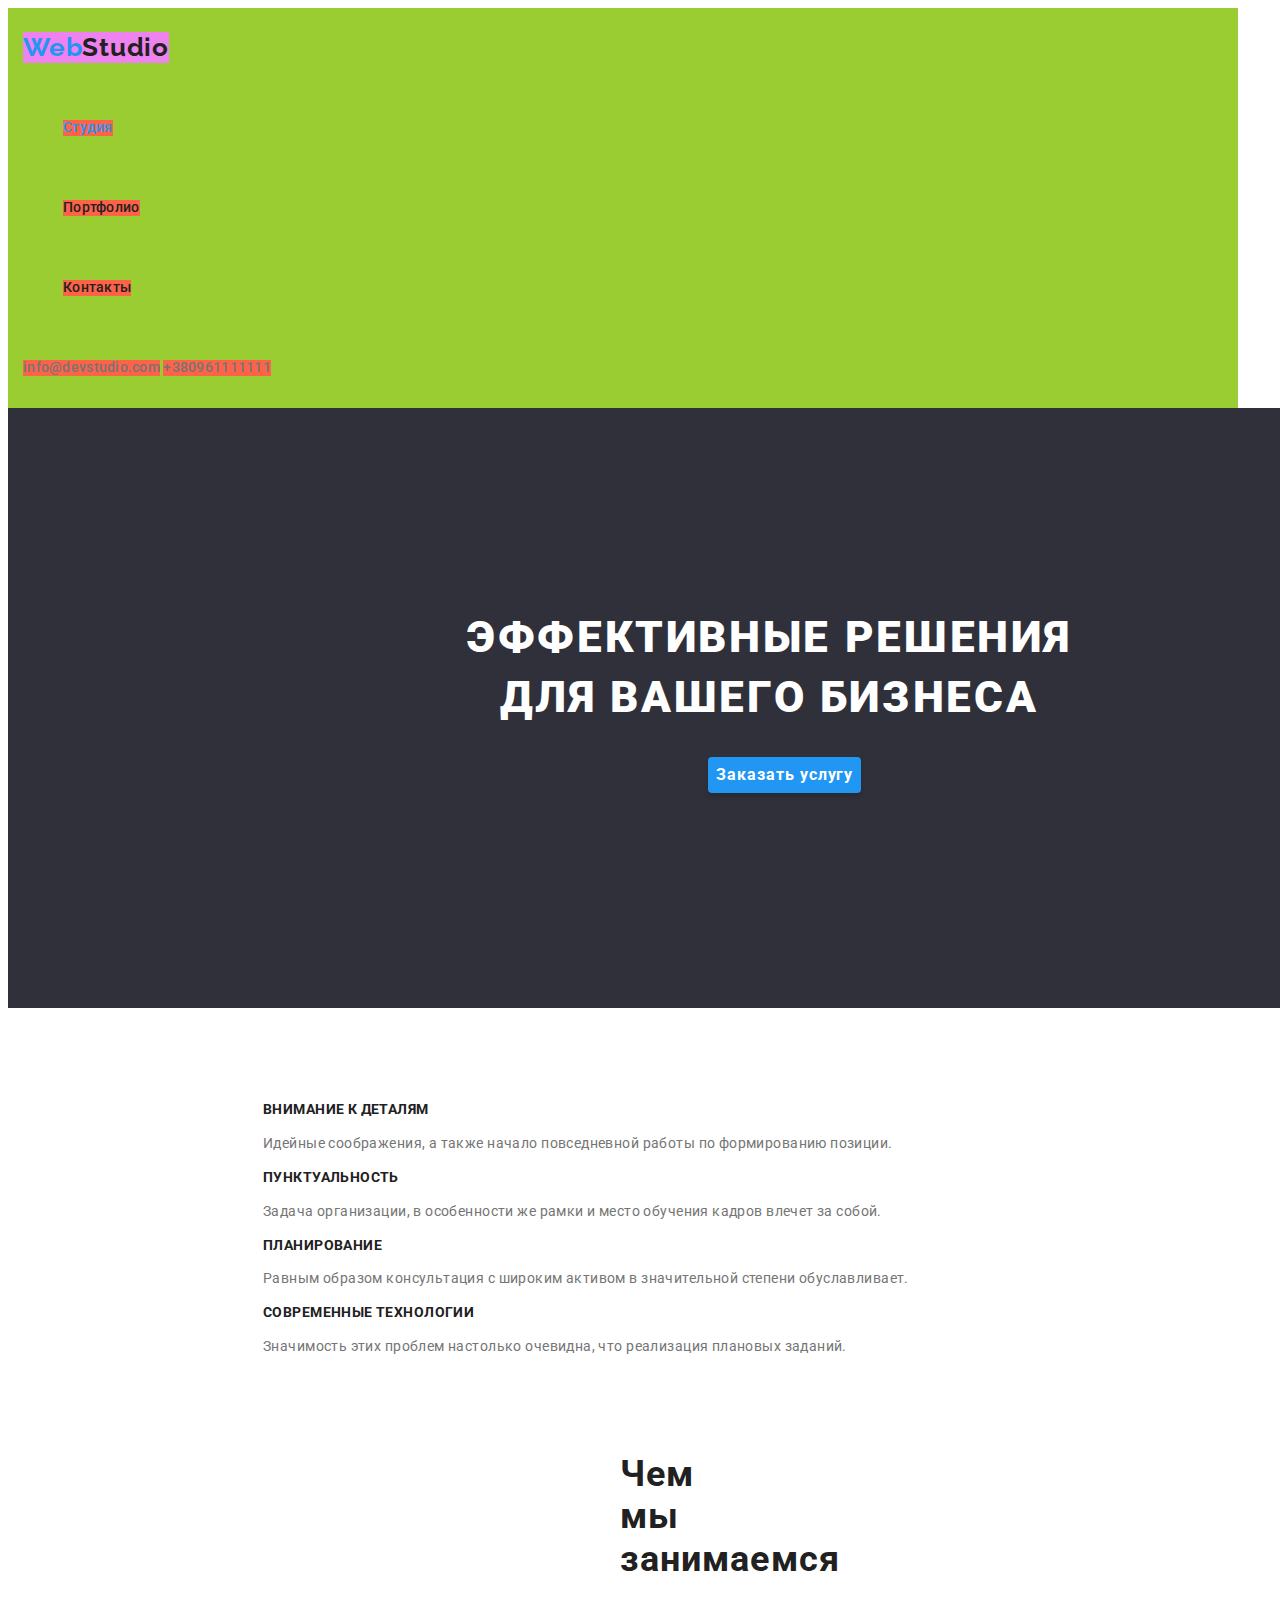
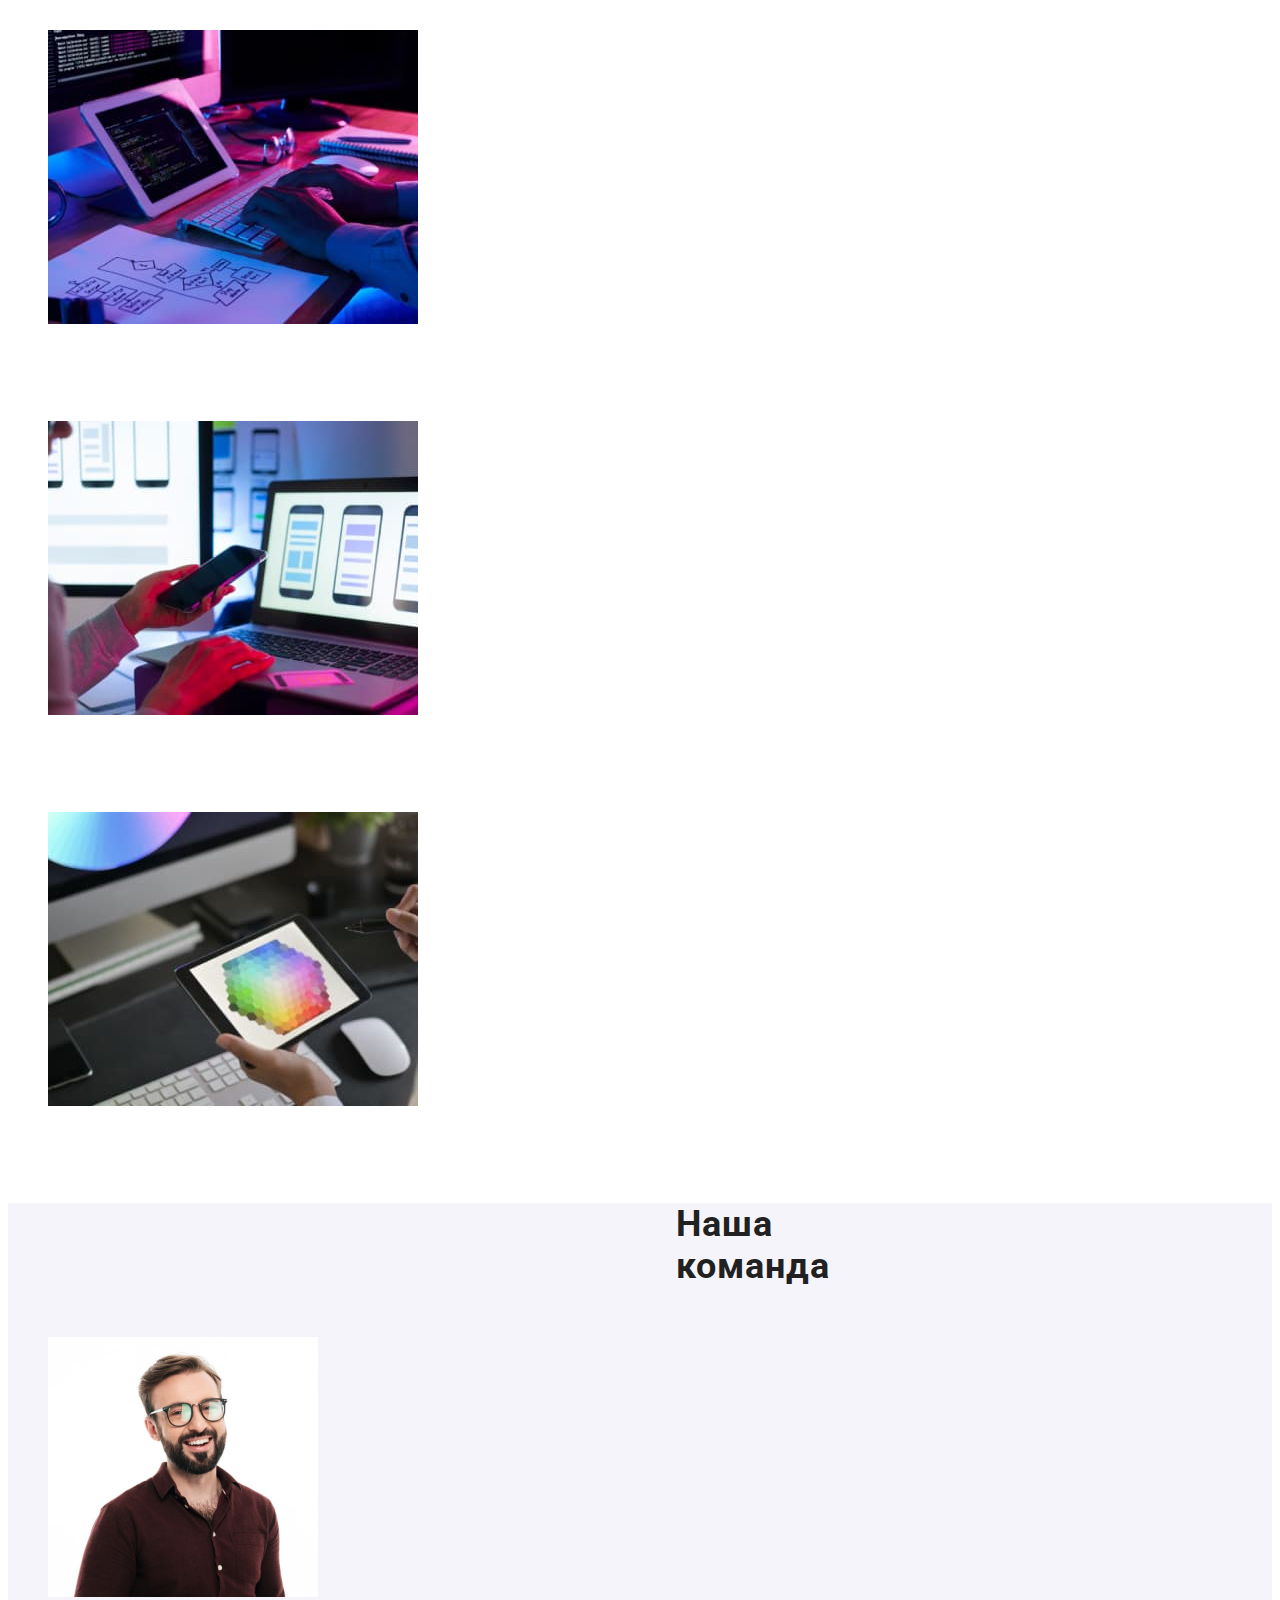
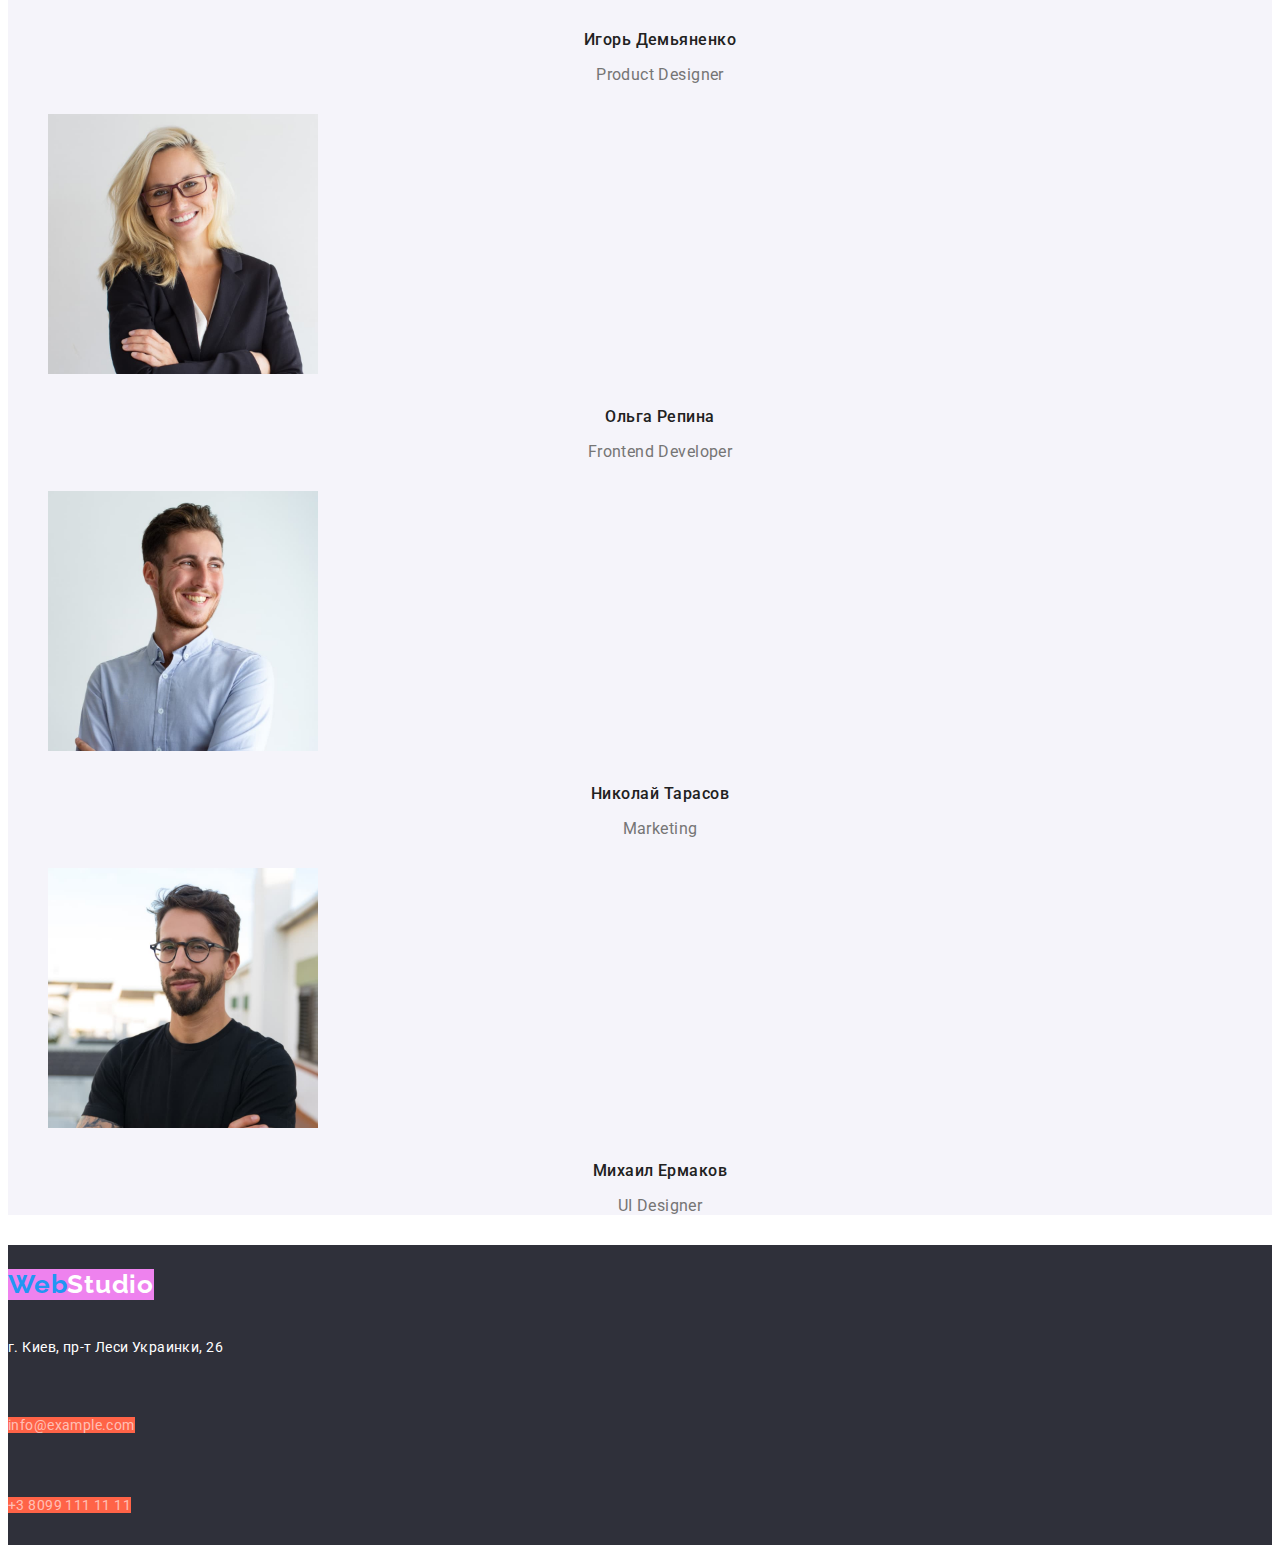
==== index.html @ 27094392 "Initial commit" ====
<!DOCTYPE html>
<html lang="ru">
  <head>
    <meta charset="UTF-8" />
    <meta http-equiv="X-UA-Compatible" content="IE=edge" />
    <meta name="viewport" content="width=device-width, initial-scale=1.0" />
    <title>Студия</title>
    <link rel="preconnect" href="https://fonts.googleapis.com" />
    <link rel="preconnect" href="https://fonts.gstatic.com" crossorigin />
    <link
      href="https://fonts.googleapis.com/css2?family=Raleway:wght@700&family=Roboto:wght@400;500;700;900&display=swap"
      rel="stylesheet"
    />
    <link rel="stylesheet" href="<link rel="stylesheet" href="https://cdn.jsdelivr.net/npm/modern-normalize@1.1.0/modern-normalize.css" />
    <link rel="stylesheet" href="./scc/styles.css" />
  </head>
  <body>
    <header class="header">
      <div class="container">
        <nav class="navigation">
          <a class="logo" href="./index.html"> Web<span class="logo-black">Studio</span> </a>
          <ul class="list">
            <li class="item">
              <a class="link navigation-link current" href="./index.html"
                >Студия</a
              >
            </li>
            <li class="item">
              <a class="link navigation-link" href="./portfolio.html"
                >Портфолио</a
              >
            </li>
            <li class="item">
              <a class="link navigation-link" href="">Контакты</a>
            </li>
          </ul>
        </nav>
        <a class="link mail" href="mailto:info@devstudio.com"
          >info@devstudio.com</a
        >
        <a class="link phone" href="tel:+380961111111">+380961111111</a>
      </>
    </header>
    <main>
      <section class="hero">
        <h1 class="hero-title">ЭФФЕКТИВНЫЕ РЕШЕНИЯ <br />ДЛЯ ВАШЕГО БИЗНЕСА</h1>
        <button type="button" class="main-btn">Заказать услугу</button>
      </section>
      <section class="benefits">
        <h2 class="visually-hidden">Преимущества компании</h2>
        <ul>
          <li class="list list-benefits">
            <h3 class="title-benefits">ВНИМАНИЕ К ДЕТАЛЯМ</h3>
            <p class="text-benefits">
              Идейные соображения, а также начало повседневной работы по
              формированию позиции.
            </p>
          </li>
          <li class="list list-benefits">
            <h3 class="title-benefits">ПУНКТУАЛЬНОСТЬ</h3>
            <p class="text-benefits">
              Задача организации, в особенности же рамки и место обучения кадров
              влечет за собой.
            </p>
          </li>
          <li class="list list-benefits">
            <h3 class="title-benefits">ПЛАНИРОВАНИЕ</h3>
            <p class="text-benefits">
              Равным образом консультация с широким активом в значительной
              степени обуславливает.
            </p>
          </li>
          <li class="list list-benefits">
            <h3 class="title-benefits">СОВРЕМЕННЫЕ ТЕХНОЛОГИИ</h3>
            <p class="text-benefits">
              Значимость этих проблем настолько очевидна, что реализация
              плановых заданий.
            </p>
          </li>
        </ul>
      </section>
      <section class="business">
        <h2 class="title business">Чем мы занимаемся</h2>
        <ul class="list">
          <li class="list business">
            <img
              src="./images/picture1.jpg"
              alt="руки печатают на клавиатуре"
              width="370"
              height="294"
            />
          </li>
          <li class="list business">
            <img
              src="./images/picture2.jpg"
              alt="одна рука держит телефон а другая лежит на ноутбуке"
              width="370"
              height="294"
            />
          </li>
          <li class="list business">
            <img
              src="./images/picture3.jpg"
              alt="рука держит планшет"
              width="370"
              height="294"
            />
          </li>
        </ul>
      </section>
      <section class="team">
        <h2 class="team title">Наша команда</h2>
        <ul class="team list">
          <li class="team link">
            <img
              src="./images/photo1.jpg"
              alt="Игорь Демьяненко"
              width="270"
              height="260"
            />
            <h3 class="team-member title">Игорь Демьяненко</h3>
            <p class="position">Product Designer</p>
          </li>
          <li class="team link">
            <img
              src="./images/photo2.jpg"
              alt=""
              width="Ольга Репина"
              height="260"
            />
            <h3 class="team-member title">Ольга Репина</h3>
            <p class="position">Frontend Developer</p>
          </li>
          <li class="team link">
            <img
              src="./images/photo3.jpg"
              alt="Николай Тарасов"
              width="270"
              height="260"
            />
            <h3 class="team-member title">Николай Тарасов</h3>
            <p class="position">Marketing</p>
          </li>
          <li class="team link">
            <img
              src="./images/photo4.jpg"
              alt="Михаил Ермаков"
              width="270"
              height="260"
            />
            <h3 class="team-member title">Михаил Ермаков</h3>
            <p class="position">UI Designer</p>
          </li>
        </ul>
      </section>
    </main>
    <footer class="footer">
      <a class="logo" href="/"> Web<span class="logo-white">Studio</span> </a>
      <address class="address">
        <p class="address-text">г. Киев, пр-т Леси Украинки, 26</p>
        <br />
        <a class="link mail" href="mailto:info@example.com"
          >info@example.com</a
        ><br />
        <a class="link phone" href="tel:+380991111111"
          >+3 8099 111 11 11</a
        >
      </address>
    </footer>
  </body>
</html>
---- scc/styles.css ----
:root {
  /* fonts */
  --main-font: "Roboto";
  --secondary-font: "Raleway";

  /* text colours */
  --accent-cl: #2196f3;
  --main-txt-cl: #757575;
  --secondary-txt-cl: #212121;
  --white: #ffffff;

  /* background colors */
  --main-bg: #ffffff;
  --secondary-bg: #f5f4fa;
  --hero-bg: #2f303a;
}

body {
  font-family: var(--main-font), sans-serif;
  font-size: 14px;
  letter-spacing: 0.03em;
  color: var(--main-txt-cl);
}




.visually-hidden {
  position: absolute;
  white-space: nowrap;
  width: 1px;
  height: 1px;
  overflow: hidden;
  border: 0;
  padding: 0;
  clip: rect(0 0 0 0);
  clip-path: inset(50%);
  margin: -1px;
}

.link.navigation-link.current {
  color: var(--accent-cl);
}

.link {
  text-decoration: none;
  color: currentColor;
}
.list {
  list-style: none;
}

h1, h2, h3, ul {margin: 0px;}

/* header */

.container {
  width: 1200px;
  /* margin-left: auto;
  margin-right: auto; */
  padding-left: 15px;
  padding-right: 15px;
 background-color: yellowgreen;
}


.header {
  font-weight: 500;
  font-size: 14px;
  line-height: 1.14;
  letter-spacing: 0.02em;
  color: var(--secondary-txt-cl);
}

.link.navigation-link,
.link.mail, .link.phone {
  display: inline-block;
  margin-top: 32px;
 margin-bottom: 32px;
background-color: tomato;}

.link.navigation-link:hover,
.link.navigation-link:focus {
  color: var(--accent-cl);
}


.link.mail:hover,
.link.mail:focus {
  color: var(--accent-cl);
}

.link.phone:hover,
.link.phone:focus {
  color: var(--accent-cl);
}

.link.phone, .link.mail {
  color: var(--main-txt-cl);
}

.logo {
  font-family: "Raleway";
  font-weight: 700;
  font-size: 26px;
  line-height: 1.19;
  /* identical to box height */
  letter-spacing: 0.03em;
  color: var(--accent-cl);
  text-decoration: none;
  display: inline-block;
  margin-top: 24px;
  margin-bottom: 25px;
  background-color: violet;
}
.logo-black {
  color: #212121;
}
.logo-white {
  color: var(--white);
}
 


/* hero */

.hero {
  background-color: var(--hero-bg);
  width: 1600px;
  height: 600px;
  margin-bottom: 94px;

}
.hero-title {
  font-weight: 900;
  font-size: 44px;
  line-height: 1.36;
  text-align: center;
  letter-spacing: 0.06em;
  text-transform: uppercase;
  color: var(--white);
  
  display: inline-block;
  text-align: center;
  margin-top: 200px;
  margin-bottom: 30px;
  margin-left: 459px;
  margin-right: 452px;

}

.main-btn {
  font-family: inherit;
  font-weight: 700;
  font-size: 16px;
  line-height: 1.88;
  display: flex;
  align-items: center;
  text-align: center;
  letter-spacing: 0.06em;
  color: var(--white);
  background-color: var(--accent-cl);
  border-color: transparent;
  cursor: pointer;
  box-shadow: 0px 4px 4px rgba(0, 0, 0, 0.15);
  
  text-align: center;
  display: inline-block;
  margin-left: 700px;
  margin-right: 700px;
  margin-bottom: 200px;

  border-radius: 4px;

}

/* benefits section */

.benefits {
 
  margin-left: 215px;
  margin-right: 215px;
  margin-bottom: 94px;
}


.title-benefits {
  font-weight: 700;
  font-size: 14px;
  line-height: 1.14;
  text-transform: uppercase;
  color: var(--secondary-txt-cl);
}
.text-benefits {
  font-size: 14px;
  line-height: 1.71;
  /* or 171% */
}
/* section business */



.title.business {
  font-weight: 700;
  font-size: 36px;
  line-height: 1.17;
  text-align: center;
  letter-spacing: 0.03em;
  color: var(--secondary-txt-cl);

  margin-left: 612px;
  margin-right: 612px;
  margin-bottom: 50px;
}
.business .list {
  margin-bottom: 94px;
}

/* section team */

.team {
  background-color: var(--secondary-bg);
}
.team.title {
  font-weight: 700;
  font-size: 36px;
  line-height: 1.17;
  text-align: center;
  letter-spacing: 0.03em;
  color: var(--secondary-txt-cl);
  margin-top: 94px;
  margin-right: 668px;
  margin-left: 668px;
  margin-bottom: 50px;
}

.team-member.title {
  font-weight: 500;
  font-size: 16px;
  line-height: 1.19;
  /* identical to box height */
  text-align: center;
  letter-spacing: 0.03em;
  color: var(--secondary-txt-cl);
  margin-top: 30px;
  margin-bottom: 10px;

}

.position {
  font-size: 16px;
  line-height: 1.19;
  /* identical to box height */
  text-align: center;
  margin-bottom: 30px;
}

/* footer */

.footer {
  background-color: #2f303a;
}
.address {
  font-family: inherit;
  font-style: normal;
}
.address-text {
  color: var(--white);
}
.footer .link.phone,
.footer .link.mail {
  color: rgba(255, 255, 255, 0.6);
}
.footer .link.phone:hover,
.footer .link.phone:focus {
  color:var(--accent-cl) }

.footer .link.mail:hover,
.footer .link.mail:focus {
  color:var(--accent-cl) }

.secondary-btn {
  font-family: inherit;
  font-weight: 500;
  font-size: 16px;
  line-height: 1.63;
  /* identical to box height, or 162% */
  text-align: center;
  letter-spacing: 0.03em;
  color: var(--secondary-txt-cl);
  border: none;
  background-color: #f5f4fa;
  cursor: pointer;
}

.secondary-btn:hover,
.secondary-btn:focus {
  color: #ffffff;
  background-color: #2196f3;
}

.project-title {
  font-weight: 700;
  font-size: 18px;
  line-height: 2;
  /* identical to box height, or 200% */
  letter-spacing: 0.06em;
  color: var(--secondary-txt-cl);
}

.project-subtitle {
  font-size: 16px;
  line-height: 1.88;
  /* identical to box height, or 188% */
  letter-spacing: 0.03em;
  color: var(--main-txt-cl);
}
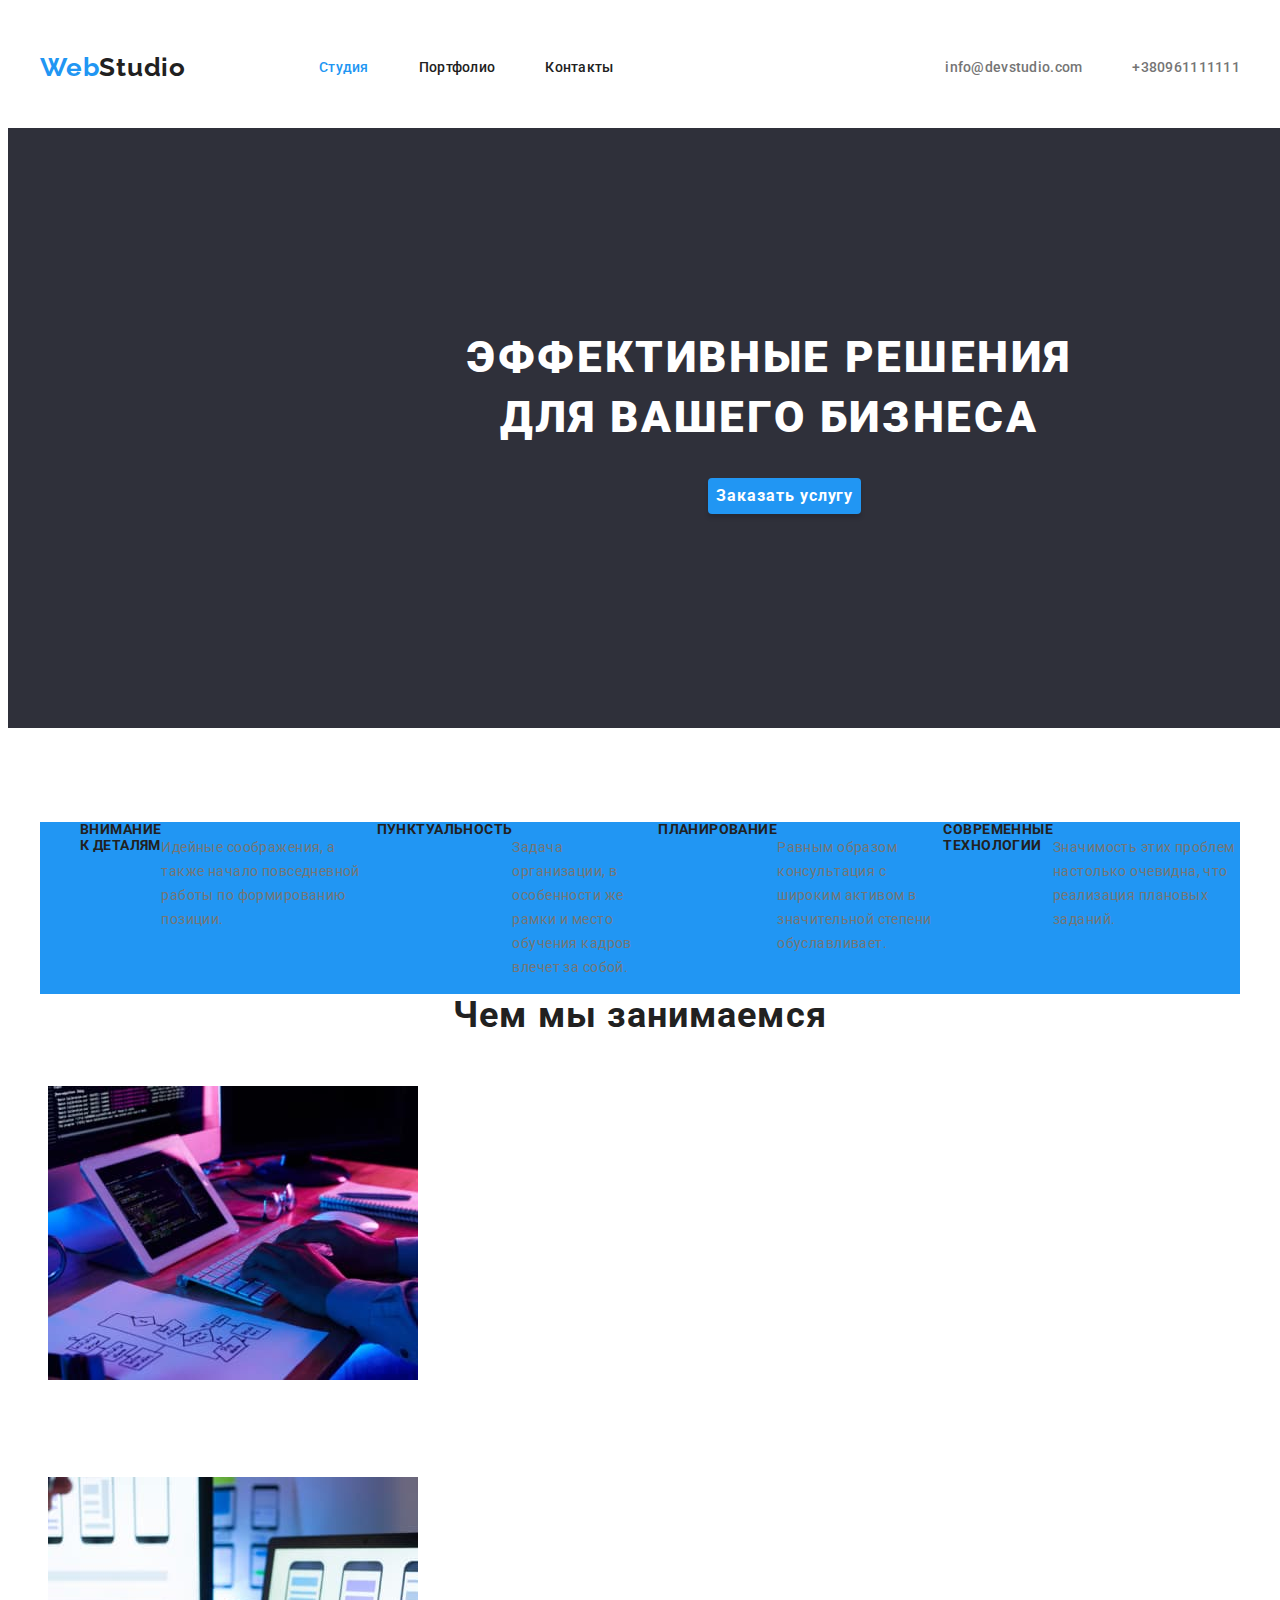
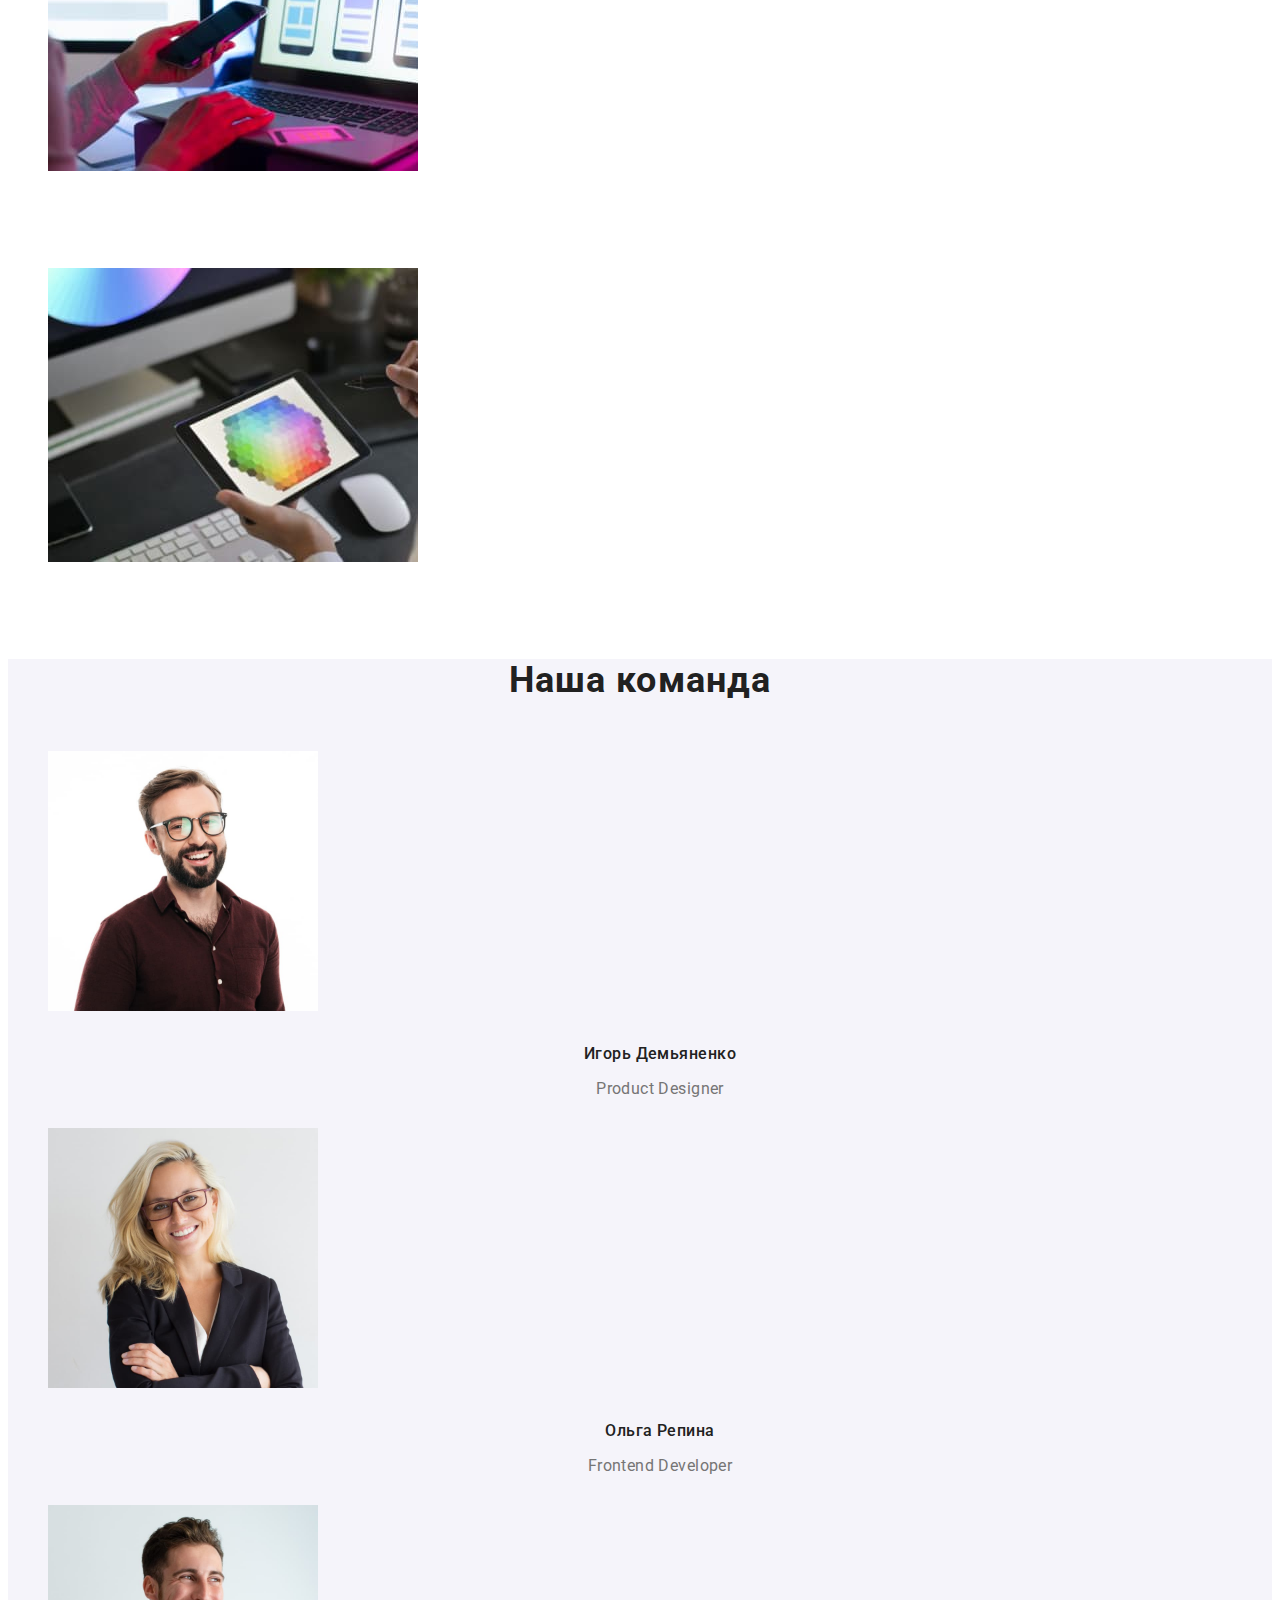
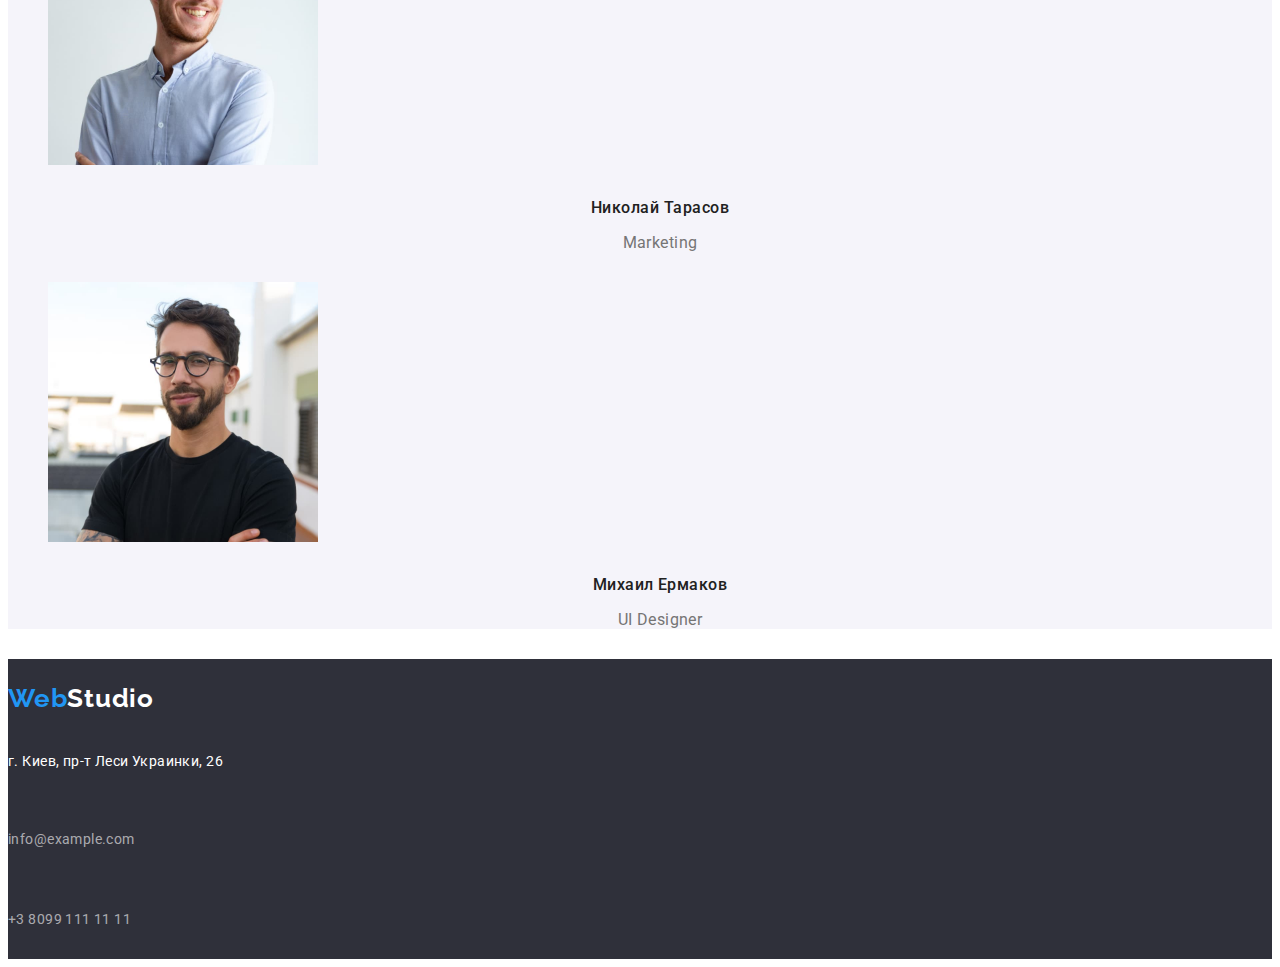
==== commit b12fbfdb: "создание флекс-боксов" ====
--- a/index.html
+++ b/index.html
@@ -17,8 +17,9 @@
   <body>
     <header class="header">
       <div class="container">
+        <a class="logo" href="./index.html"> Web<span class="logo-black">Studio</span> </a>
         <nav class="navigation">
-          <a class="logo" href="./index.html"> Web<span class="logo-black">Studio</span> </a>
+         
           <ul class="list">
             <li class="item">
               <a class="link navigation-link current" href="./index.html"
@@ -39,7 +40,7 @@
           >info@devstudio.com</a
         >
         <a class="link phone" href="tel:+380961111111">+380961111111</a>
-      </>
+      <div/>
     </header>
     <main>
       <section class="hero">
@@ -48,7 +49,7 @@
       </section>
       <section class="benefits">
         <h2 class="visually-hidden">Преимущества компании</h2>
-        <ul>
+        <ul class="list">
           <li class="list list-benefits">
             <h3 class="title-benefits">ВНИМАНИЕ К ДЕТАЛЯМ</h3>
             <p class="text-benefits">
--- a/scc/styles.css
+++ b/scc/styles.css
@@ -42,6 +42,10 @@
   color: var(--accent-cl);
 }
 
+.link.navigation-link {display: inline-block;
+padding-top: 20px;
+padding-bottom: 20px;}
+
 .link {
   text-decoration: none;
   color: currentColor;
@@ -50,17 +54,36 @@
   list-style: none;
 }
 
+.link.mail + .link.phone {margin-left: 50px;}
+
+
 h1, h2, h3, ul {margin: 0px;}
 
 /* header */
+
+
+.navigation .list {display: flex;
+}
+
+/* .navigation .item {
+  margin-right: 50px;
+}
+
+.navigation .item:last-child { margin-right: 0px;} */
+
+.navigation .item:not(:last-child) {margin-right: 50px;}
 
 .container {
   width: 1200px;
-  /* margin-left: auto;
-  margin-right: auto; */
+  margin-left:auto;
+  margin-right:auto; 
   padding-left: 15px;
   padding-right: 15px;
- background-color: yellowgreen;
+
+ display: flex;
+align-items: center;
+
+
 }
 
 
@@ -76,8 +99,7 @@
 .link.mail, .link.phone {
   display: inline-block;
   margin-top: 32px;
- margin-bottom: 32px;
-background-color: tomato;}
+ margin-bottom: 32px;}
 
 .link.navigation-link:hover,
 .link.navigation-link:focus {
@@ -98,6 +120,7 @@
 .link.phone, .link.mail {
   color: var(--main-txt-cl);
 }
+.link.mail {margin-left: auto;}
 
 .logo {
   font-family: "Raleway";
@@ -111,7 +134,7 @@
   display: inline-block;
   margin-top: 24px;
   margin-bottom: 25px;
-  background-color: violet;
+  margin-right: 93px;
 }
 .logo-black {
   color: #212121;
@@ -177,18 +200,32 @@
 /* benefits section */
 
 .benefits {
- 
-  margin-left: 215px;
-  margin-right: 215px;
-  margin-bottom: 94px;
-}
-
+  width: 1200px;
+  margin-left:auto;
+  margin-right:auto; 
+  padding-left: 15px;
+  padding-right: 15px;
+/* 
+ display: flex;
+align-items: center; */
+}
+
+
+.benefits .list {
+  display:flex;
+  background-color: #2196f3;
+}
+
+/* .list.list-benefits {width: 300px;
+
+background-color: violet;} */
 
 .title-benefits {
+
   font-weight: 700;
   font-size: 14px;
   line-height: 1.14;
-  text-transform: uppercase;
+  /* text-transform: uppercase; */
   color: var(--secondary-txt-cl);
 }
 .text-benefits {
@@ -208,8 +245,7 @@
   letter-spacing: 0.03em;
   color: var(--secondary-txt-cl);
 
-  margin-left: 612px;
-  margin-right: 612px;
+
   margin-bottom: 50px;
 }
 .business .list {
@@ -229,8 +265,7 @@
   letter-spacing: 0.03em;
   color: var(--secondary-txt-cl);
   margin-top: 94px;
-  margin-right: 668px;
-  margin-left: 668px;
+
   margin-bottom: 50px;
 }
 
@@ -299,6 +334,29 @@
   background-color: #2196f3;
 }
 
+
+.projects {
+  width: 1200px;
+  padding-left: 15;
+  padding-right: 15;
+  margin-right: auto;
+  margin-left: auto;
+}
+
+.projects-list {
+  display: flex;
+  flex-wrap: wrap;
+
+}
+
+.project-item {width: 370px;
+  margin-right: 30px;
+}
+
+.project-item:nth-child(3n) {
+  margin-right: 0px;
+}
+
 .project-title {
   font-weight: 700;
   font-size: 18px;
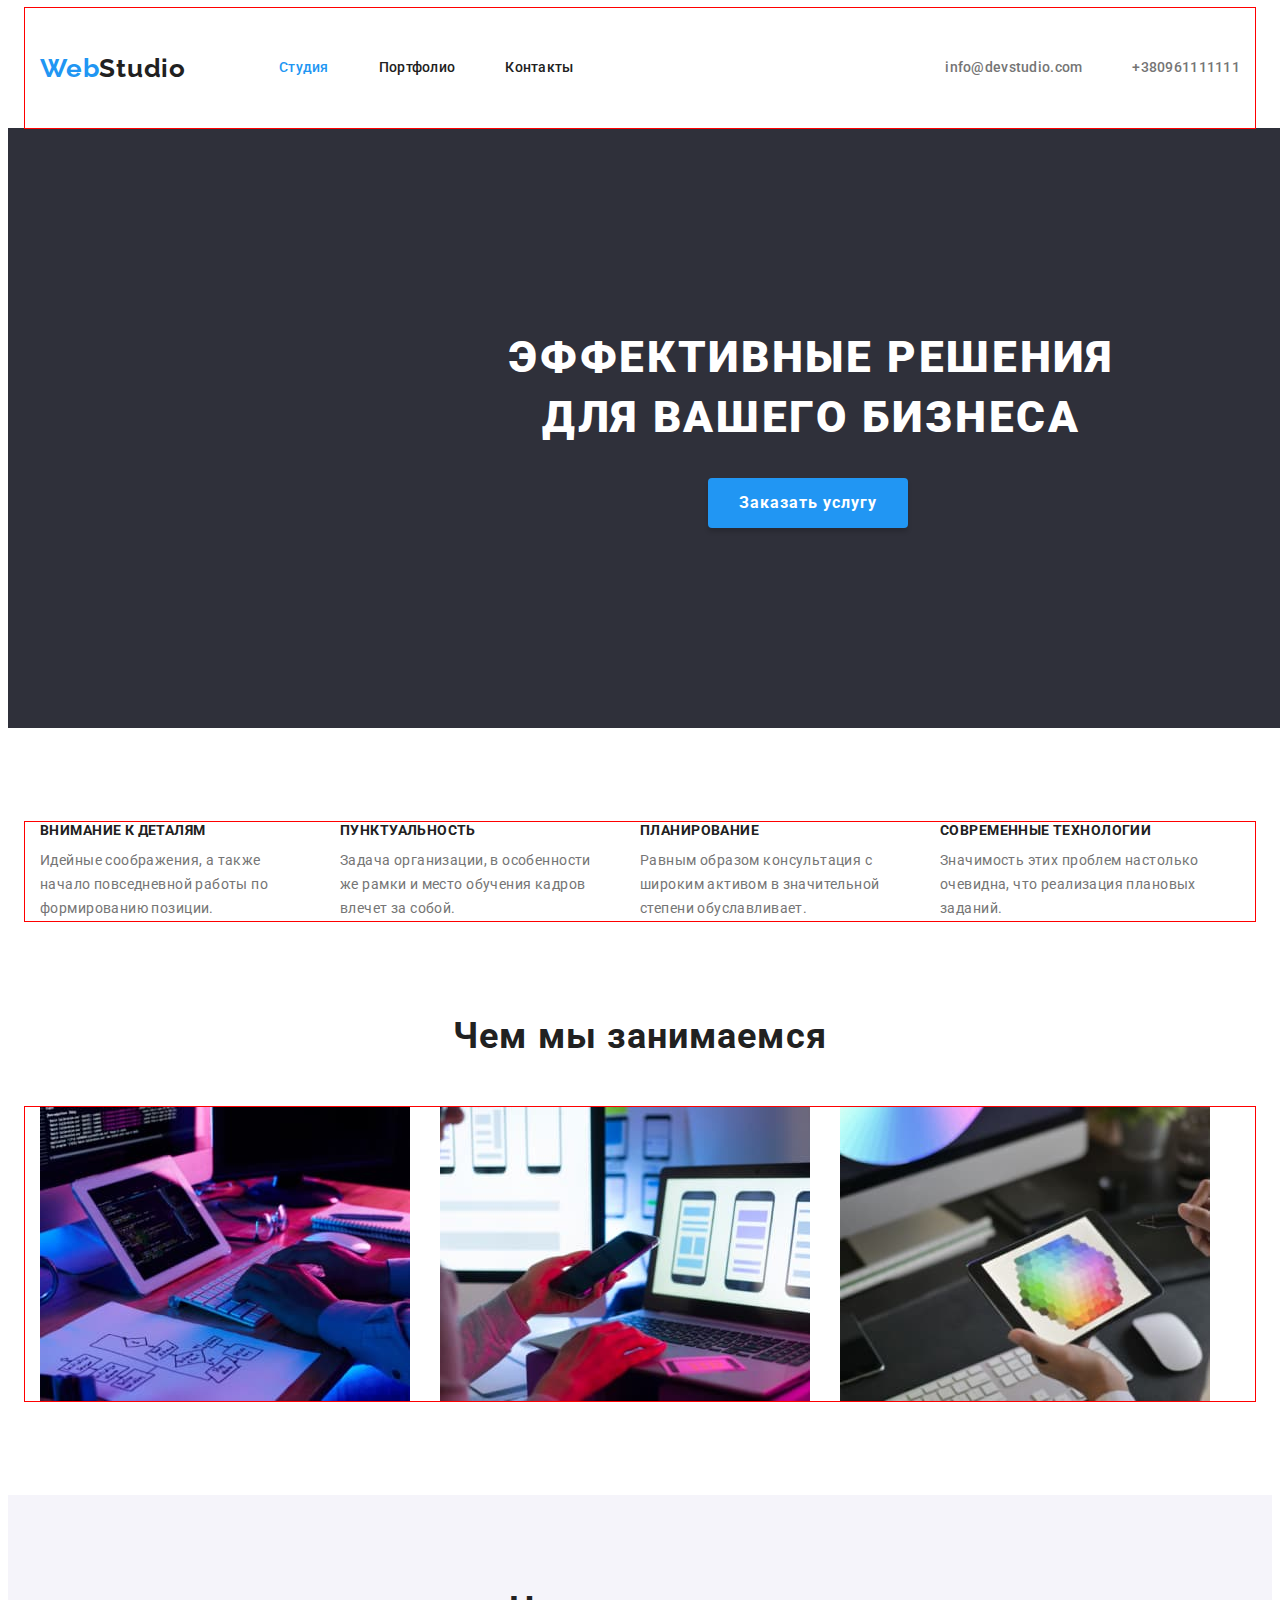
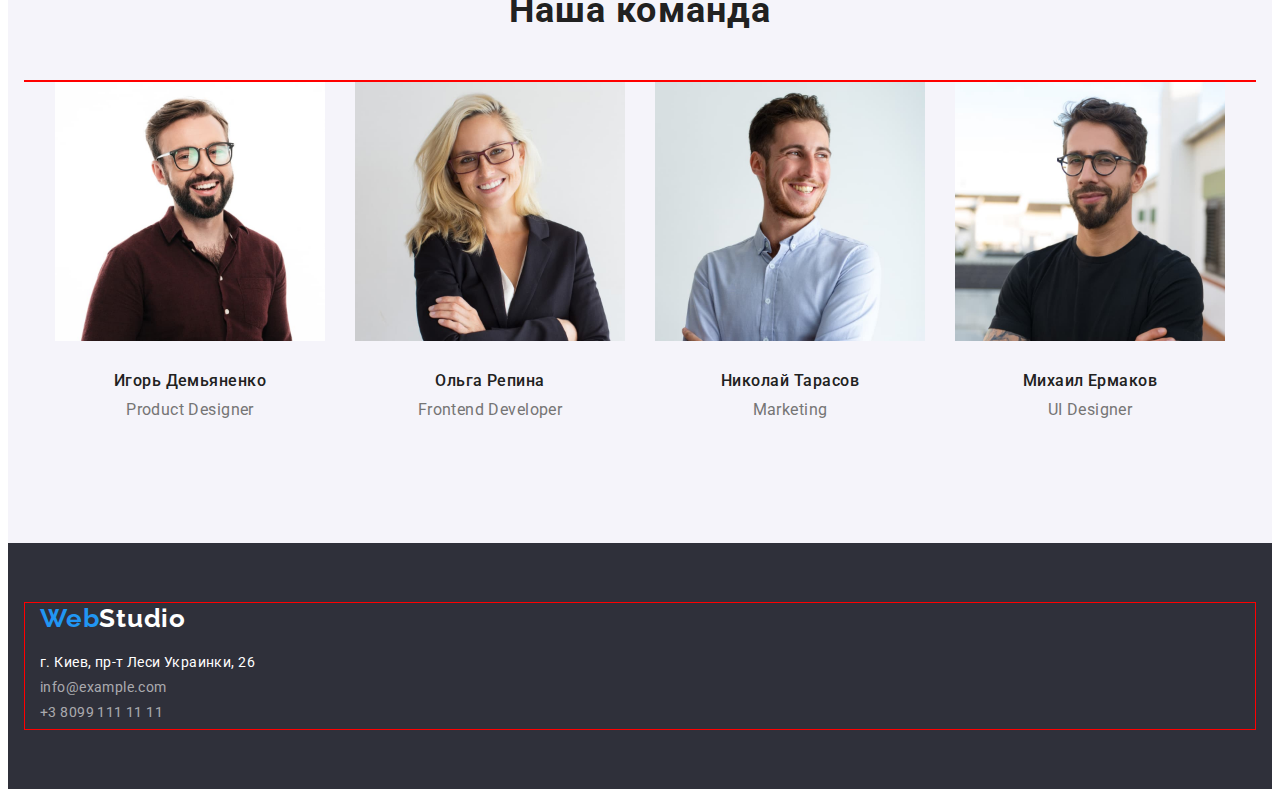
==== commit 603ddcab: "fix flex" ====
--- a/index.html
+++ b/index.html
@@ -11,12 +11,12 @@
       href="https://fonts.googleapis.com/css2?family=Raleway:wght@700&family=Roboto:wght@400;500;700;900&display=swap"
       rel="stylesheet"
     />
-    <link rel="stylesheet" href="<link rel="stylesheet" href="https://cdn.jsdelivr.net/npm/modern-normalize@1.1.0/modern-normalize.css" />
+    <link rel="stylesheet" href="https://cdnjs.cloudflare.com/ajax/libs/modern-normalize/1.1.0/modern-normalize.min.css" integrity="sha512-wpPYUAdjBVSE4KJnH1VR1HeZfpl1ub8YT/NKx4PuQ5NmX2tKuGu6U/JRp5y+Y8XG2tV+wKQpNHVUX03MfMFn9Q==" crossorigin="anonymous" referrerpolicy="no-referrer" />
     <link rel="stylesheet" href="./scc/styles.css" />
   </head>
   <body>
     <header class="header">
-      <div class="container">
+      <div class="container header-container">
         <a class="logo" href="./index.html"> Web<span class="logo-black">Studio</span> </a>
         <nav class="navigation">
          
@@ -47,126 +47,136 @@
         <h1 class="hero-title">ЭФФЕКТИВНЫЕ РЕШЕНИЯ <br />ДЛЯ ВАШЕГО БИЗНЕСА</h1>
         <button type="button" class="main-btn">Заказать услугу</button>
       </section>
-      <section class="benefits">
+      <section class="benefits section">
         <h2 class="visually-hidden">Преимущества компании</h2>
-        <ul class="list">
-          <li class="list list-benefits">
-            <h3 class="title-benefits">ВНИМАНИЕ К ДЕТАЛЯМ</h3>
-            <p class="text-benefits">
-              Идейные соображения, а также начало повседневной работы по
-              формированию позиции.
-            </p>
-          </li>
-          <li class="list list-benefits">
-            <h3 class="title-benefits">ПУНКТУАЛЬНОСТЬ</h3>
-            <p class="text-benefits">
-              Задача организации, в особенности же рамки и место обучения кадров
-              влечет за собой.
-            </p>
-          </li>
-          <li class="list list-benefits">
-            <h3 class="title-benefits">ПЛАНИРОВАНИЕ</h3>
-            <p class="text-benefits">
-              Равным образом консультация с широким активом в значительной
-              степени обуславливает.
-            </p>
-          </li>
-          <li class="list list-benefits">
-            <h3 class="title-benefits">СОВРЕМЕННЫЕ ТЕХНОЛОГИИ</h3>
-            <p class="text-benefits">
-              Значимость этих проблем настолько очевидна, что реализация
-              плановых заданий.
-            </p>
-          </li>
-        </ul>
+       
+          <ul class="container list-ben ">
+            <li class="list list-benefits">
+              <h3 class="title-benefits">ВНИМАНИЕ К ДЕТАЛЯМ</h3>
+              <p class="text-benefits">
+                Идейные соображения, а также начало повседневной работы по
+                формированию позиции.
+              </p>
+            </li>
+            <li class="list list-benefits">
+              <h3 class="title-benefits">ПУНКТУАЛЬНОСТЬ</h3>
+              <p class="text-benefits">
+                Задача организации, в особенности же рамки и место обучения кадров
+                влечет за собой.
+              </p>
+            </li>
+            <li class="list list-benefits">
+              <h3 class="title-benefits">ПЛАНИРОВАНИЕ</h3>
+              <p class="text-benefits">
+                Равным образом консультация с широким активом в значительной
+                степени обуславливает.
+              </p>
+            </li>
+            <li class="list list-benefits">
+              <h3 class="title-benefits">СОВРЕМЕННЫЕ ТЕХНОЛОГИИ</h3>
+              <p class="text-benefits">
+                Значимость этих проблем настолько очевидна, что реализация
+                плановых заданий.
+              </p>
+            </li>
+          </ul>
+     
       </section>
-      <section class="business">
-        <h2 class="title business">Чем мы занимаемся</h2>
-        <ul class="list">
-          <li class="list business">
-            <img
-              src="./images/picture1.jpg"
-              alt="руки печатают на клавиатуре"
-              width="370"
-              height="294"
-            />
-          </li>
-          <li class="list business">
-            <img
-              src="./images/picture2.jpg"
-              alt="одна рука держит телефон а другая лежит на ноутбуке"
-              width="370"
-              height="294"
-            />
-          </li>
-          <li class="list business">
-            <img
-              src="./images/picture3.jpg"
-              alt="рука держит планшет"
-              width="370"
-              height="294"
-            />
-          </li>
-        </ul>
+      <section class="business section">
+      
+          <h2 class="title business">Чем мы занимаемся</h2>
+         
+          <div class="container">
+            <ul class="list business">
+                <li class="item business">
+                  <img
+                    src="./images/picture1.jpg"
+                    alt="руки печатают на клавиатуре"
+                    width="370"
+                    height="294"
+                  />
+                </li>
+                <li class="item business">
+                  <img
+                    src="./images/picture2.jpg"
+                    alt="одна рука держит телефон а другая лежит на ноутбуке"
+                    width="370"
+                    height="294"
+                  />
+                </li>
+                <li class="item business">
+                  <img
+                    src="./images/picture3.jpg"
+                    alt="рука держит планшет"
+                    width="370"
+                    height="294"
+                  />
+                </li>
+            </ul>
+          </div>
+   
+        
       </section>
-      <section class="team">
-        <h2 class="team title">Наша команда</h2>
-        <ul class="team list">
-          <li class="team link">
-            <img
-              src="./images/photo1.jpg"
-              alt="Игорь Демьяненко"
-              width="270"
-              height="260"
-            />
-            <h3 class="team-member title">Игорь Демьяненко</h3>
-            <p class="position">Product Designer</p>
-          </li>
-          <li class="team link">
-            <img
-              src="./images/photo2.jpg"
-              alt=""
-              width="Ольга Репина"
-              height="260"
-            />
-            <h3 class="team-member title">Ольга Репина</h3>
-            <p class="position">Frontend Developer</p>
-          </li>
-          <li class="team link">
-            <img
-              src="./images/photo3.jpg"
-              alt="Николай Тарасов"
-              width="270"
-              height="260"
-            />
-            <h3 class="team-member title">Николай Тарасов</h3>
-            <p class="position">Marketing</p>
-          </li>
-          <li class="team link">
-            <img
-              src="./images/photo4.jpg"
-              alt="Михаил Ермаков"
-              width="270"
-              height="260"
-            />
-            <h3 class="team-member title">Михаил Ермаков</h3>
-            <p class="position">UI Designer</p>
-          </li>
-        </ul>
+      <section class="team section">
+          <h2 class="team title">Наша команда</h2>
+        <div class="container"></div>
+          <ul class="team list">
+            <li class="team link">
+              <img
+                src="./images/photo1.jpg"
+                alt="Игорь Демьяненко"
+                width="270"
+                height="260"
+              />
+              <h3 class="team-member title">Игорь Демьяненко</h3>
+              <p class="position">Product Designer</p>
+            </li>
+            <li class="team link">
+              <img
+                src="./images/photo2.jpg"
+                alt=""
+                width="Ольга Репина"
+                height="260"
+              />
+              <h3 class="team-member title">Ольга Репина</h3>
+              <p class="position">Frontend Developer</p>
+            </li>
+            <li class="team link">
+              <img
+                src="./images/photo3.jpg"
+                alt="Николай Тарасов"
+                width="270"
+                height="260"
+              />
+              <h3 class="team-member title">Николай Тарасов</h3>
+              <p class="position">Marketing</p>
+            </li>
+            <li class="team link">
+              <img
+                src="./images/photo4.jpg"
+                alt="Михаил Ермаков"
+                width="270"
+                height="260"
+              />
+              <h3 class="team-member title">Михаил Ермаков</h3>
+              <p class="position">UI Designer</p>
+            </li>
+          </ul>
+       </div>
       </section>
     </main>
     <footer class="footer">
-      <a class="logo" href="/"> Web<span class="logo-white">Studio</span> </a>
-      <address class="address">
-        <p class="address-text">г. Киев, пр-т Леси Украинки, 26</p>
-        <br />
-        <a class="link mail" href="mailto:info@example.com"
-          >info@example.com</a
-        ><br />
-        <a class="link phone" href="tel:+380991111111"
-          >+3 8099 111 11 11</a
-        >
-      </address>
+        <div class="footer-container">
+          <a class="logo" href="/"> Web<span class="logo-white">Studio</span> </a>
+          <address class="address">
+            <p class="address-text">г. Киев, пр-т Леси Украинки, 26</p>
+            <br />
+            <a class="link mail" href="mailto:info@example.com"
+              >info@example.com</a><br />
+            <a class="link phone" href="tel:+380991111111"
+              >+3 8099 111 11 11</a>
+          </address>
+        </div>
     </footer>
   </body>
 </html>
--- a/scc/styles.css
+++ b/scc/styles.css
@@ -21,9 +21,6 @@
   letter-spacing: 0.03em;
   color: var(--main-txt-cl);
 }
-
-
-
 
 .visually-hidden {
   position: absolute;
@@ -38,13 +35,18 @@
   margin: -1px;
 }
 
-.link.navigation-link.current {
-  color: var(--accent-cl);
-}
-
-.link.navigation-link {display: inline-block;
-padding-top: 20px;
-padding-bottom: 20px;}
+.container {
+  outline: 1px solid red;
+  width: 1200px;
+  margin-left: auto;
+  margin-right: auto;
+  padding-left: 15px;
+  padding-right: 15px;
+  display: flex;
+  /* padding-top: 94px;
+  padding-bottom: 94px; */
+  /* align-items: center; */
+}
 
 .link {
   text-decoration: none;
@@ -52,41 +54,34 @@
 }
 .list {
   list-style: none;
-}
-
-.link.mail + .link.phone {margin-left: 50px;}
-
-
-h1, h2, h3, ul {margin: 0px;}
-
-/* header */
-
-
-.navigation .list {display: flex;
-}
-
-/* .navigation .item {
-  margin-right: 50px;
-}
-
-.navigation .item:last-child { margin-right: 0px;} */
-
-.navigation .item:not(:last-child) {margin-right: 50px;}
-
-.container {
-  width: 1200px;
-  margin-left:auto;
-  margin-right:auto; 
-  padding-left: 15px;
-  padding-right: 15px;
-
- display: flex;
-align-items: center;
-
-
-}
-
-
+  padding: 0;
+  margin: 0;
+}
+
+.link.mail + .link.phone {
+  margin-left: 50px;
+}
+
+h1,
+h2,
+h3,
+ul,
+p {
+  margin: 0;
+}
+
+img {
+  display: block;
+}
+
+.section {
+  padding-bottom: 94px;
+  padding-top: 94px;
+}
+
+/*============================================
+ header
+  ============================================*/
 .header {
   font-weight: 500;
   font-size: 14px;
@@ -95,32 +90,10 @@
   color: var(--secondary-txt-cl);
 }
 
-.link.navigation-link,
-.link.mail, .link.phone {
-  display: inline-block;
-  margin-top: 32px;
- margin-bottom: 32px;}
-
-.link.navigation-link:hover,
-.link.navigation-link:focus {
-  color: var(--accent-cl);
-}
-
-
-.link.mail:hover,
-.link.mail:focus {
-  color: var(--accent-cl);
-}
-
-.link.phone:hover,
-.link.phone:focus {
-  color: var(--accent-cl);
-}
-
-.link.phone, .link.mail {
-  color: var(--main-txt-cl);
-}
-.link.mail {margin-left: auto;}
+.container.header-container {
+  display: flex;
+  align-items: center;
+}
 
 .logo {
   font-family: "Raleway";
@@ -132,28 +105,79 @@
   color: var(--accent-cl);
   text-decoration: none;
   display: inline-block;
+}
+.logo-black {
+  color: #212121;
   margin-top: 24px;
   margin-bottom: 25px;
   margin-right: 93px;
 }
-.logo-black {
-  color: #212121;
-}
-.logo-white {
-  color: var(--white);
-}
- 
-
-
-/* hero */
+
+.link.navigation-link.current {
+  color: var(--accent-cl);
+}
+
+.link.navigation-link
+
+ {
+  display: inline-block;
+  padding-top: 20px;
+  padding-bottom: 20px;
+}
+
+.navigation .list {
+  display: flex;
+}
+
+.navigation .item:not(:last-child) {
+  margin-right: 50px;
+}
+
+.link.navigation-link
+
+ {
+  display: inline-block;
+  margin-top: 32px;
+  margin-bottom: 32px;
+}
+
+.link.navigation-link:hover,
+.link.navigation-link:focus {
+  color: var(--accent-cl);
+}
+
+.link.mail:hover,
+.link.mail:focus {
+  color: var(--accent-cl);
+}
+
+.link.phone:hover,
+.link.phone:focus {
+  color: var(--accent-cl);
+}
+
+.link.phone,
+.link.mail {
+  color: var(--main-txt-cl);
+}
+
+.link.mail {
+  margin-left: auto;
+}
+
+/* ======================================
+hero
+========================================= */
 
 .hero {
   background-color: var(--hero-bg);
+  text-align: center;
   width: 1600px;
   height: 600px;
-  margin-bottom: 94px;
-
-}
+  margin-left: auto;
+  margin-right: auto;
+}
+
 .hero-title {
   font-weight: 900;
   font-size: 44px;
@@ -162,14 +186,13 @@
   letter-spacing: 0.06em;
   text-transform: uppercase;
   color: var(--white);
-  
+
   display: inline-block;
   text-align: center;
   margin-top: 200px;
   margin-bottom: 30px;
   margin-left: 459px;
   margin-right: 452px;
-
 }
 
 .main-btn {
@@ -186,42 +209,35 @@
   border-color: transparent;
   cursor: pointer;
   box-shadow: 0px 4px 4px rgba(0, 0, 0, 0.15);
-  
+
+  width: 200px;
+  height: 50px;
+
   text-align: center;
   display: inline-block;
   margin-left: 700px;
   margin-right: 700px;
   margin-bottom: 200px;
-
   border-radius: 4px;
-
-}
-
-/* benefits section */
-
-.benefits {
-  width: 1200px;
-  margin-left:auto;
-  margin-right:auto; 
-  padding-left: 15px;
-  padding-right: 15px;
-/* 
- display: flex;
-align-items: center; */
-}
-
-
-.benefits .list {
-  display:flex;
-  background-color: #2196f3;
-}
-
-/* .list.list-benefits {width: 300px;
-
-background-color: violet;} */
+}
+
+/*===========================================
+ benefits section 
+ ============================================*/
+
+.list.list-benefits {
+  margin-right: 30px;
+}
+
+.list.list-benefits:last-child {
+  margin: 0;
+}
 
 .title-benefits {
-
+  display: inline-block;
+  margin-bottom: 10px;
+  margin-left: auto;
+  margin-right: auto;
   font-weight: 700;
   font-size: 14px;
   line-height: 1.14;
@@ -231,32 +247,60 @@
 .text-benefits {
   font-size: 14px;
   line-height: 1.71;
-  /* or 171% */
-}
-/* section business */
-
-
+  width: 270px;
+  /* height: 75px; */
+  margin-right: 30px;
+}
+
+.text-benefits:last-child {
+  margin-right: 0;
+}
+
+/* =====================================
+section business 
+========================================*/
+.business.section {
+  padding-top: 0;
+}
 
 .title.business {
   font-weight: 700;
   font-size: 36px;
   line-height: 1.17;
-  text-align: center;
-  letter-spacing: 0.03em;
-  color: var(--secondary-txt-cl);
-
-
+
+  letter-spacing: 0.03em;
+  color: var(--secondary-txt-cl);
   margin-bottom: 50px;
-}
-.business .list {
-  margin-bottom: 94px;
-}
-
-/* section team */
+  text-align: center;
+}
+
+.list.business {
+  display: flex;
+}
+
+.item.business {
+  margin-right: 30px;
+}
+.item.business:last-child {
+  margin-right: 0;
+}
+
+/* =====================================
+section team
+======================================== */
 
 .team {
   background-color: var(--secondary-bg);
-}
+  /* width: 1600px; */
+}
+
+.team.link {
+  margin-right: 30px;
+}
+.team.link:last-child {
+  margin-right: 0;
+}
+
 .team.title {
   font-weight: 700;
   font-size: 36px;
@@ -264,9 +308,14 @@
   text-align: center;
   letter-spacing: 0.03em;
   color: var(--secondary-txt-cl);
-  margin-top: 94px;
+  /* margin-top: 94px; */
 
   margin-bottom: 50px;
+}
+
+.team.list {
+  display: flex;
+  justify-content: center;
 }
 
 .team-member.title {
@@ -279,7 +328,6 @@
   color: var(--secondary-txt-cl);
   margin-top: 30px;
   margin-bottom: 10px;
-
 }
 
 .position {
@@ -290,29 +338,68 @@
   margin-bottom: 30px;
 }
 
-/* footer */
+/*========================================
+ footer 
+ =========================================*/
 
 .footer {
+  
   background-color: #2f303a;
-}
+  /* width: 1600px; */
+  padding-top: 60px;
+  padding-bottom: 60px;
+  /* justify-content: flex-start; */
+}
+
+.footer-container {
+  outline: 1px solid red;
+  width: 1200px;
+  margin-left: auto;
+  margin-right: auto;
+  padding-left: 15px;
+  padding-right: 15px;
+  /* display: flex; */
+
+}
+
+.footer .logo {margin-bottom: 20px;}
+.logo-white {
+  color: var(--white);
+
+}
+
 .address {
   font-family: inherit;
   font-style: normal;
 }
 .address-text {
   color: var(--white);
+  display: inline-block;
+  margin-bottom: 9px;
 }
 .footer .link.phone,
 .footer .link.mail {
   color: rgba(255, 255, 255, 0.6);
+  display: inline-block;
+  margin-bottom: 9px;
 }
 .footer .link.phone:hover,
 .footer .link.phone:focus {
-  color:var(--accent-cl) }
+  color: var(--accent-cl);
+}
 
 .footer .link.mail:hover,
 .footer .link.mail:focus {
-  color:var(--accent-cl) }
+  color: var(--accent-cl);
+}
+
+/*===========================================
+portfolio
+============================================= */
+
+.header.portfolio {
+  border-bottom: 1px solid #ececec;
+}
 
 .secondary-btn {
   font-family: inherit;
@@ -334,27 +421,38 @@
   background-color: #2196f3;
 }
 
-
-.projects {
+/* .projects {
   width: 1200px;
   padding-left: 15;
   padding-right: 15;
   margin-right: auto;
   margin-left: auto;
-}
-
-.projects-list {
+} */
+
+.filter.list {
+  display: flex;
+  margin-left: auto;
+  margin-right: auto;
+  justify-content: center;
+}
+.filter.link {
+  margin-right: 8px;
+  margin-bottom: 50px;
+}
+
+.projects.list {
   display: flex;
   flex-wrap: wrap;
-
-}
-
-.project-item {width: 370px;
+  justify-content: center;
+}
+
+.projects.item {
+  width: 370px;
   margin-right: 30px;
 }
 
-.project-item:nth-child(3n) {
-  margin-right: 0px;
+.projects.item:nth-child(3n) {
+  margin-right: 0;
 }
 
 .project-title {
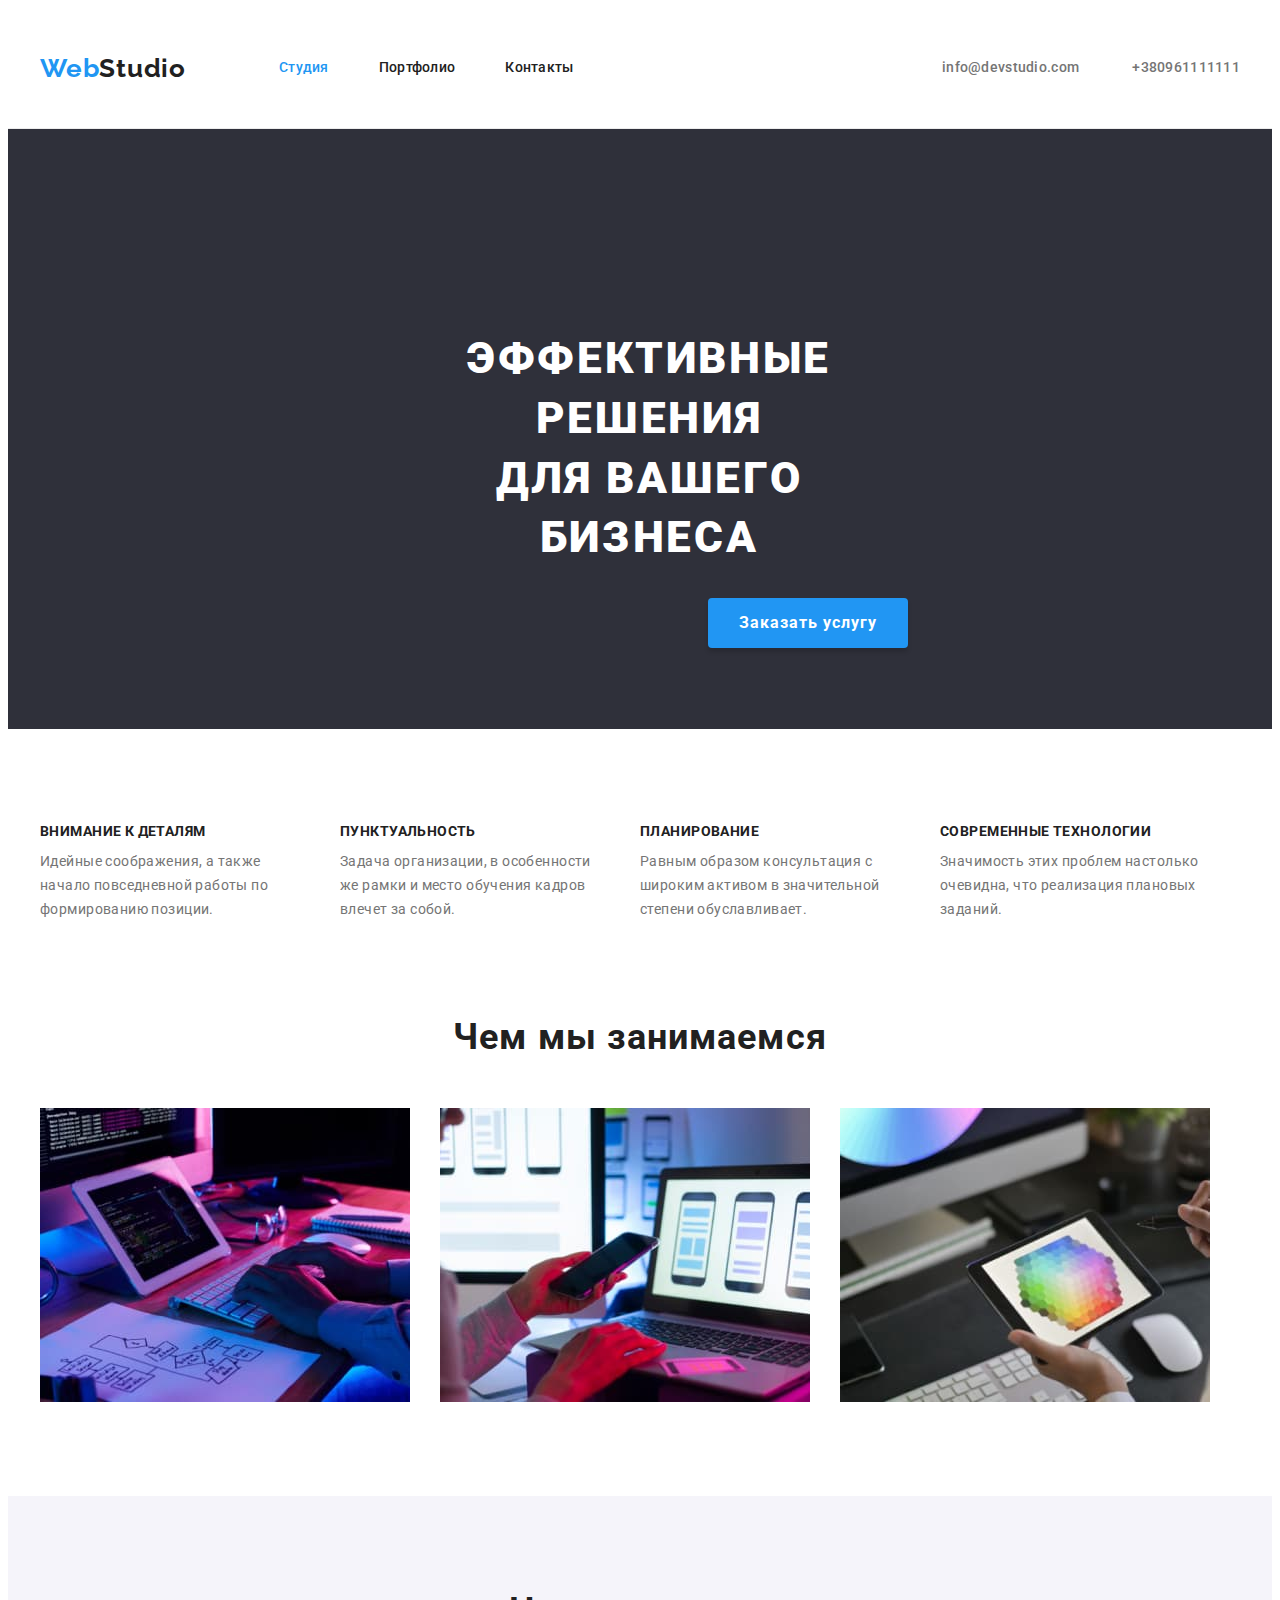
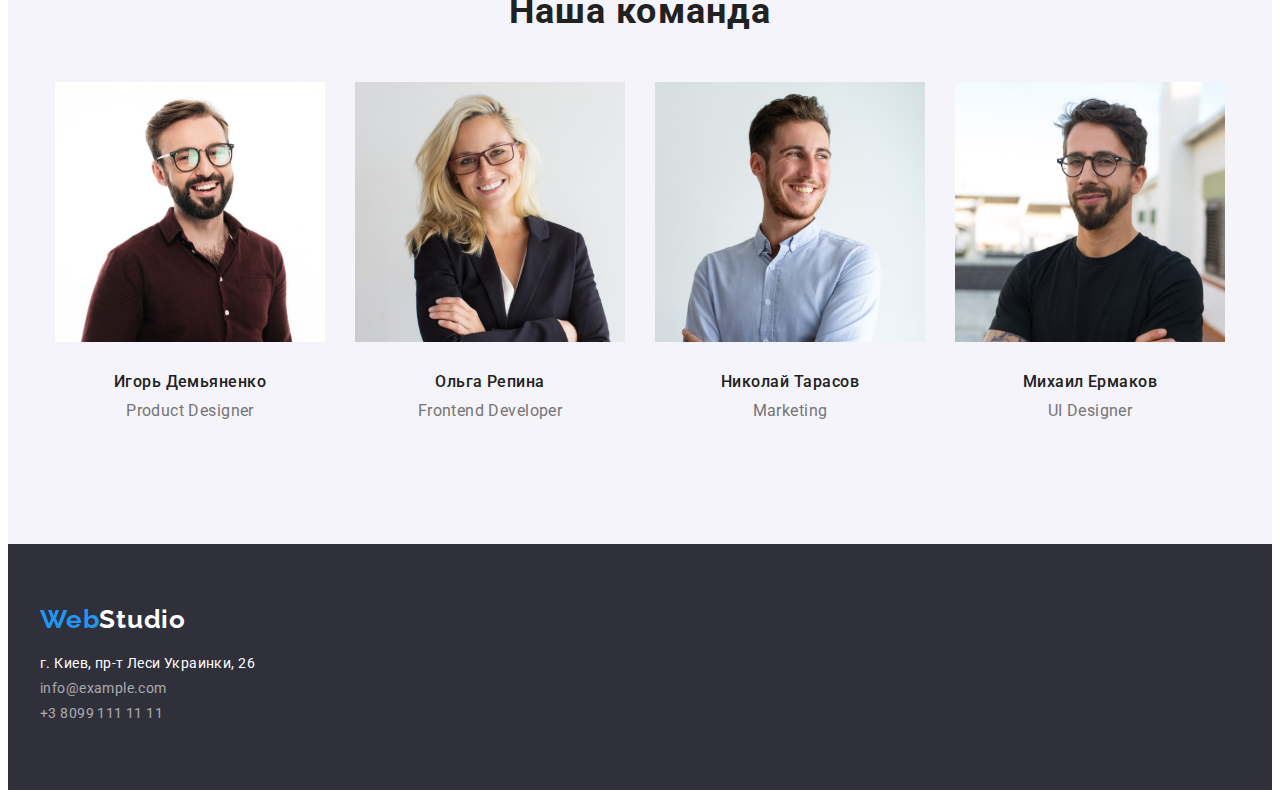
==== commit c950e0fb: "third homework before checking" ====
--- a/index.html
+++ b/index.html
@@ -36,10 +36,12 @@
             </li>
           </ul>
         </nav>
-        <a class="link mail" href="mailto:info@devstudio.com"
-          >info@devstudio.com</a
-        >
-        <a class="link phone" href="tel:+380961111111">+380961111111</a>
+        <div class="contacts">
+          <a class="link mail" href="mailto:info@devstudio.com"
+            >info@devstudio.com</a
+          >
+          <a class="link phone" href="tel:+380961111111">+380961111111</a>
+        </div>
       <div/>
     </header>
     <main>
--- a/scc/styles.css
+++ b/scc/styles.css
@@ -36,16 +36,14 @@
 }
 
 .container {
-  outline: 1px solid red;
+  /* outline: 1px solid red; */
   width: 1200px;
   margin-left: auto;
   margin-right: auto;
   padding-left: 15px;
   padding-right: 15px;
   display: flex;
-  /* padding-top: 94px;
-  padding-bottom: 94px; */
-  /* align-items: center; */
+  
 }
 
 .link {
@@ -88,6 +86,8 @@
   line-height: 1.14;
   letter-spacing: 0.02em;
   color: var(--secondary-txt-cl);
+
+   border-bottom: 1px solid #ececec;
 }
 
 .container.header-container {
@@ -117,9 +117,7 @@
   color: var(--accent-cl);
 }
 
-.link.navigation-link
-
- {
+.link.navigation-link {
   display: inline-block;
   padding-top: 20px;
   padding-bottom: 20px;
@@ -133,9 +131,7 @@
   margin-right: 50px;
 }
 
-.link.navigation-link
-
- {
+.link.navigation-link {
   display: inline-block;
   margin-top: 32px;
   margin-bottom: 32px;
@@ -161,7 +157,7 @@
   color: var(--main-txt-cl);
 }
 
-.link.mail {
+.contacts {
   margin-left: auto;
 }
 
@@ -172,7 +168,7 @@
 .hero {
   background-color: var(--hero-bg);
   text-align: center;
-  width: 1600px;
+  /* width: 1600px; */
   height: 600px;
   margin-left: auto;
   margin-right: auto;
@@ -291,7 +287,7 @@
 
 .team {
   background-color: var(--secondary-bg);
-  /* width: 1600px; */
+
 }
 
 .team.link {
@@ -308,7 +304,7 @@
   text-align: center;
   letter-spacing: 0.03em;
   color: var(--secondary-txt-cl);
-  /* margin-top: 94px; */
+
 
   margin-bottom: 50px;
 }
@@ -343,29 +339,26 @@
  =========================================*/
 
 .footer {
-  
   background-color: #2f303a;
-  /* width: 1600px; */
   padding-top: 60px;
   padding-bottom: 60px;
-  /* justify-content: flex-start; */
+  
 }
 
 .footer-container {
-  outline: 1px solid red;
   width: 1200px;
   margin-left: auto;
   margin-right: auto;
   padding-left: 15px;
   padding-right: 15px;
-  /* display: flex; */
-
-}
-
-.footer .logo {margin-bottom: 20px;}
+
+}
+
+.footer .logo {
+  margin-bottom: 20px;
+}
 .logo-white {
   color: var(--white);
-
 }
 
 .address {
@@ -397,9 +390,7 @@
 portfolio
 ============================================= */
 
-.header.portfolio {
-  border-bottom: 1px solid #ececec;
-}
+
 
 .secondary-btn {
   font-family: inherit;
@@ -411,8 +402,11 @@
   letter-spacing: 0.03em;
   color: var(--secondary-txt-cl);
   border: none;
+  border-radius: 4px;
   background-color: #f5f4fa;
   cursor: pointer;
+
+  padding: 6px 22px;
 }
 
 .secondary-btn:hover,
@@ -421,16 +415,10 @@
   background-color: #2196f3;
 }
 
-/* .projects {
-  width: 1200px;
-  padding-left: 15;
-  padding-right: 15;
-  margin-right: auto;
-  margin-left: auto;
-} */
 
 .filter.list {
   display: flex;
+  align-items: center;
   margin-left: auto;
   margin-right: auto;
   justify-content: center;
@@ -440,6 +428,10 @@
   margin-bottom: 50px;
 }
 
+.filter.link:last-child {
+  margin-right: 0px;
+}
+
 .projects.list {
   display: flex;
   flex-wrap: wrap;
@@ -449,6 +441,13 @@
 .projects.item {
   width: 370px;
   margin-right: 30px;
+        margin-bottom: 30px;}
+  
+
+.card-description {
+  border-left: 1px solid #eeeeee;
+border-right: 1px solid #eeeeee;
+border-bottom: 1px solid #eeeeee;
 }
 
 .projects.item:nth-child(3n) {
@@ -462,6 +461,10 @@
   /* identical to box height, or 200% */
   letter-spacing: 0.06em;
   color: var(--secondary-txt-cl);
+  padding-top: 20px;
+  padding-bottom: 4px;
+  padding-left: 24px;
+  padding-right: 24px;
 }
 
 .project-subtitle {
@@ -470,4 +473,7 @@
   /* identical to box height, or 188% */
   letter-spacing: 0.03em;
   color: var(--main-txt-cl);
-}
+  margin-bottom: 20px;
+  margin-right: 24px;
+  margin-left: 24px;
+}
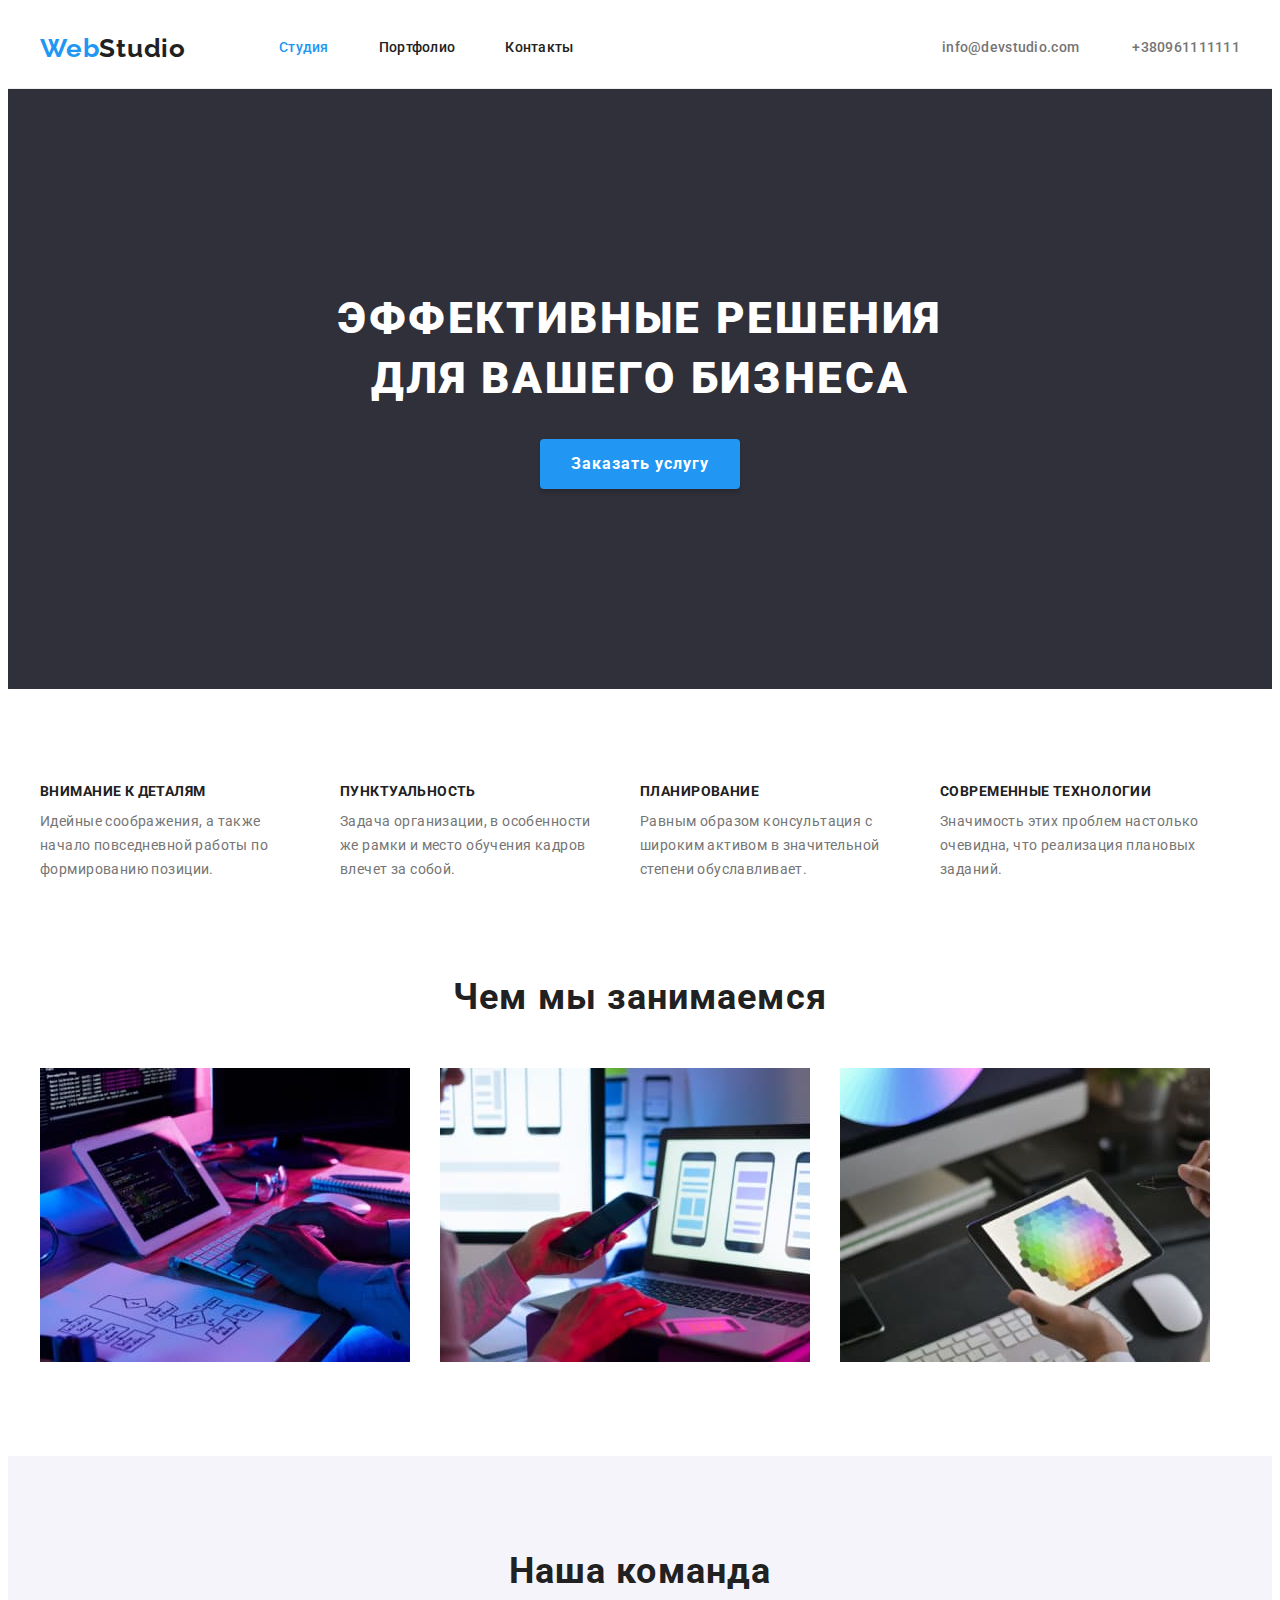
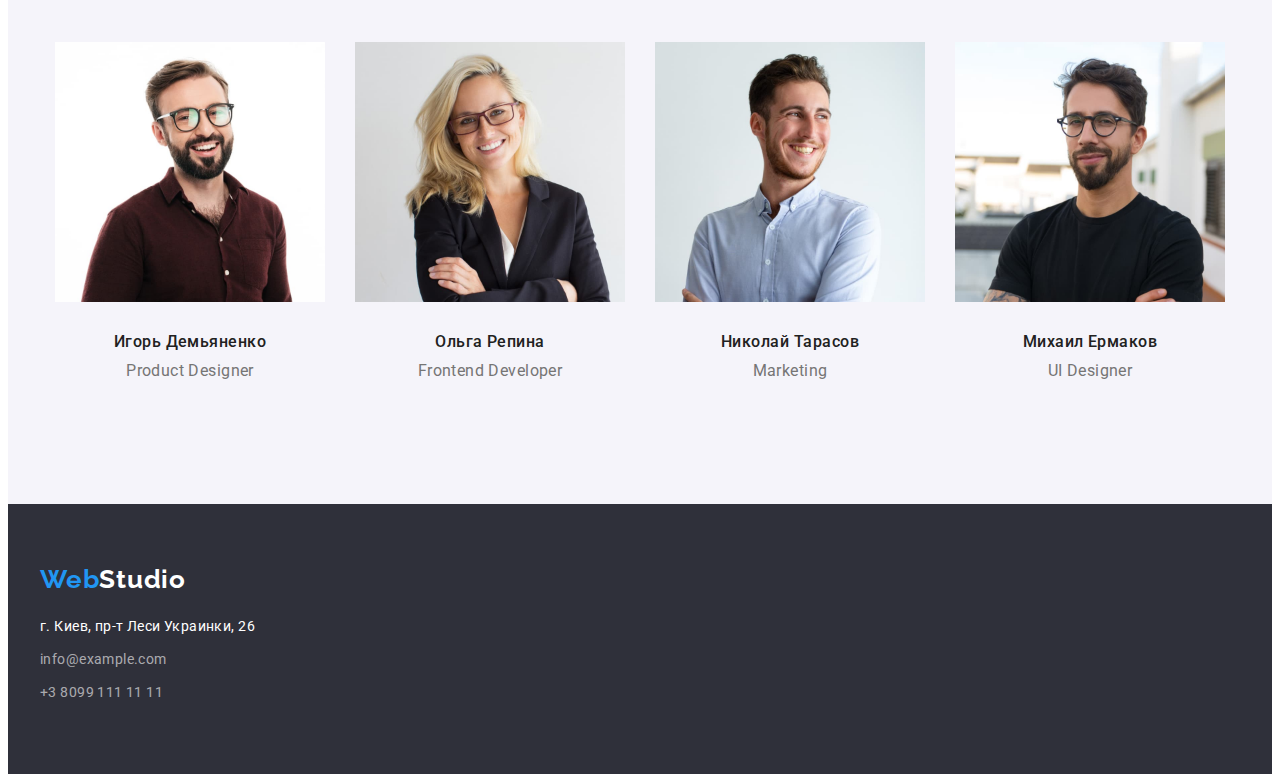
==== commit 7fd27f37: "fixed according mentor`s remarks" ====
--- a/index.html
+++ b/index.html
@@ -130,8 +130,10 @@
                 width="270"
                 height="260"
               />
-              <h3 class="team-member title">Игорь Демьяненко</h3>
-              <p class="position">Product Designer</p>
+              <div class="team-description">
+                <h3 class="team-member title">Игорь Демьяненко</h3>
+                <p class="position">Product Designer</p>
+              </div>
             </li>
             <li class="team link">
               <img
@@ -140,8 +142,10 @@
                 width="Ольга Репина"
                 height="260"
               />
-              <h3 class="team-member title">Ольга Репина</h3>
-              <p class="position">Frontend Developer</p>
+              <div class="team-description">
+                <h3 class="team-member title">Ольга Репина</h3>
+                <p class="position">Frontend Developer</p>
+              </div>
             </li>
             <li class="team link">
               <img
@@ -150,8 +154,10 @@
                 width="270"
                 height="260"
               />
-              <h3 class="team-member title">Николай Тарасов</h3>
-              <p class="position">Marketing</p>
+              <div class="team-description">
+                <h3 class="team-member title">Николай Тарасов</h3>
+                <p class="position">Marketing</p>
+              </div>
             </li>
             <li class="team link">
               <img
@@ -160,8 +166,10 @@
                 width="270"
                 height="260"
               />
-              <h3 class="team-member title">Михаил Ермаков</h3>
-              <p class="position">UI Designer</p>
+              <div class="team-description">
+                <h3 class="team-member title">Михаил Ермаков</h3>
+                <p class="position">UI Designer</p>
+              </div>
             </li>
           </ul>
        </div>
--- a/scc/styles.css
+++ b/scc/styles.css
@@ -119,8 +119,8 @@
 
 .link.navigation-link {
   display: inline-block;
-  padding-top: 20px;
-  padding-bottom: 20px;
+  padding-top: 32px;
+  padding-bottom: 32px;
 }
 
 .navigation .list {
@@ -131,11 +131,11 @@
   margin-right: 50px;
 }
 
-.link.navigation-link {
+/* .link.navigation-link {
   display: inline-block;
   margin-top: 32px;
   margin-bottom: 32px;
-}
+} */
 
 .link.navigation-link:hover,
 .link.navigation-link:focus {
@@ -187,8 +187,6 @@
   text-align: center;
   margin-top: 200px;
   margin-bottom: 30px;
-  margin-left: 459px;
-  margin-right: 452px;
 }
 
 .main-btn {
@@ -210,9 +208,8 @@
   height: 50px;
 
   text-align: center;
-  display: inline-block;
-  margin-left: 700px;
-  margin-right: 700px;
+ margin: 0 auto;
+  display: block;
   margin-bottom: 200px;
   border-radius: 4px;
 }
@@ -322,7 +319,7 @@
   text-align: center;
   letter-spacing: 0.03em;
   color: var(--secondary-txt-cl);
-  margin-top: 30px;
+ 
   margin-bottom: 10px;
 }
 
@@ -331,8 +328,12 @@
   line-height: 1.19;
   /* identical to box height */
   text-align: center;
-  margin-bottom: 30px;
-}
+  /* margin-bottom: 30px; */
+}
+ .team-description {
+ padding-top: 30px;
+ padding-bottom: 30px;
+ }
 
 /*========================================
  footer 
@@ -369,12 +370,14 @@
   color: var(--white);
   display: inline-block;
   margin-bottom: 9px;
+  line-height: 1.71;
 }
 .footer .link.phone,
 .footer .link.mail {
   color: rgba(255, 255, 255, 0.6);
   display: inline-block;
   margin-bottom: 9px;
+  line-height: 1.71
 }
 .footer .link.phone:hover,
 .footer .link.phone:focus {
@@ -441,18 +444,24 @@
 .projects.item {
   width: 370px;
   margin-right: 30px;
-        margin-bottom: 30px;}
-  
+  margin-bottom: 30px;}
+
+.projects.item:nth-child(3n) {
+  margin-right: 0;
+}
+.projects.item:nth-last-child(-n + 3) {margin-bottom: 0;}
 
 .card-description {
-  border-left: 1px solid #eeeeee;
+border-left: 1px solid #eeeeee;
 border-right: 1px solid #eeeeee;
 border-bottom: 1px solid #eeeeee;
-}
-
-.projects.item:nth-child(3n) {
-  margin-right: 0;
-}
+padding-top: 20px;
+padding-bottom: 20px;
+padding-left: 24px;
+padding-right: 24px;
+}
+
+
 
 .project-title {
   font-weight: 700;
@@ -461,10 +470,10 @@
   /* identical to box height, or 200% */
   letter-spacing: 0.06em;
   color: var(--secondary-txt-cl);
-  padding-top: 20px;
+  /* padding-top: 20px; */
   padding-bottom: 4px;
-  padding-left: 24px;
-  padding-right: 24px;
+  /* padding-left: 24px;
+  padding-right: 24px; */
 }
 
 .project-subtitle {
@@ -473,7 +482,4 @@
   /* identical to box height, or 188% */
   letter-spacing: 0.03em;
   color: var(--main-txt-cl);
-  margin-bottom: 20px;
-  margin-right: 24px;
-  margin-left: 24px;
-}
+}
